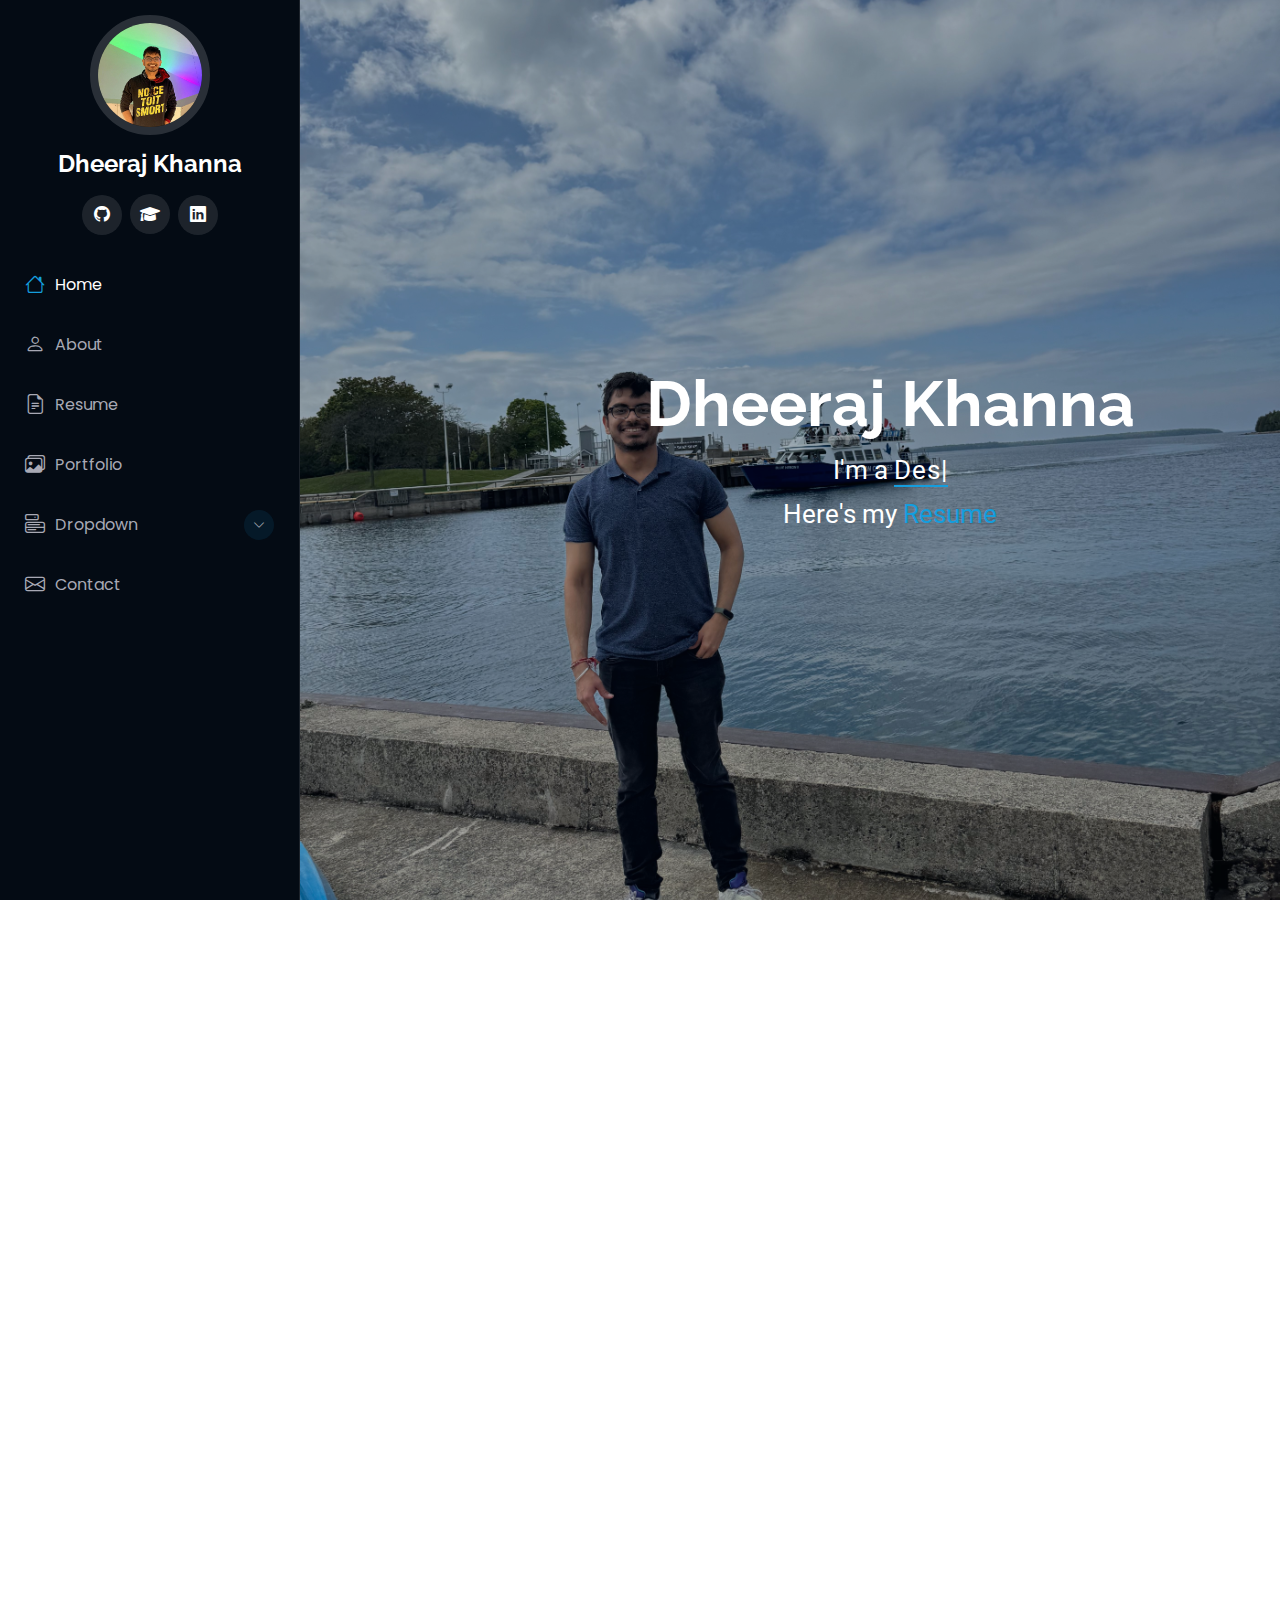
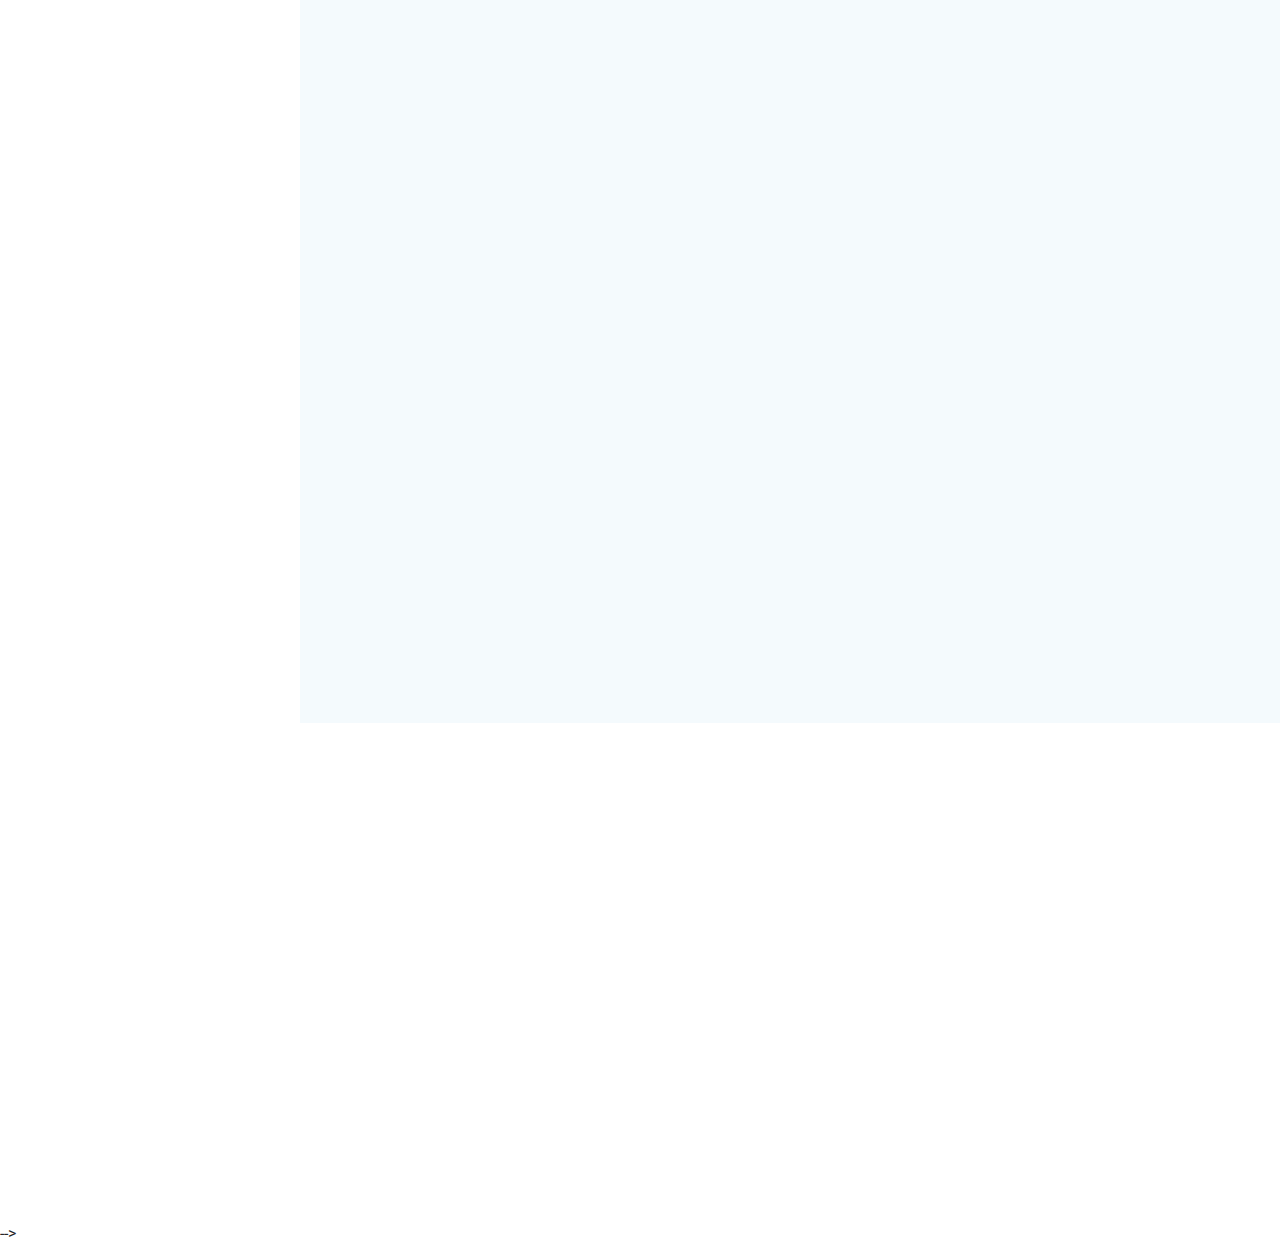
==== index.html @ 3e51bd65 "added resume on top, added a sentence in skills section" ====
<!DOCTYPE html>
<html lang="en">

<head>
  <meta charset="utf-8">
  <meta content="width=device-width, initial-scale=1.0" name="viewport">
  <title>Welcome to Dheeraj's Portfolio -</title>
  <meta content="" name="description">
  <meta content="" name="keywords">

  <!-- Favicons -->
  <link href="assets/img/profile_photo_website.jpeg" rel="icon">
  <link href="assets/img/profile_photo_website.jpeg" rel="apple-touch-icon">

  <!-- Fonts -->
  <link href="https://fonts.googleapis.com" rel="preconnect">
  <link href="https://fonts.gstatic.com" rel="preconnect" crossorigin>
  <link href="https://fonts.googleapis.com/css2?family=Roboto:ital,wght@0,100;0,300;0,400;0,500;0,700;0,900;1,100;1,300;1,400;1,500;1,700;1,900&family=Poppins:ital,wght@0,100;0,200;0,300;0,400;0,500;0,600;0,700;0,800;0,900;1,100;1,200;1,300;1,400;1,500;1,600;1,700;1,800;1,900&family=Raleway:ital,wght@0,100;0,200;0,300;0,400;0,500;0,600;0,700;0,800;0,900;1,100;1,200;1,300;1,400;1,500;1,600;1,700;1,800;1,900&display=swap" rel="stylesheet">

  <!-- Vendor CSS Files -->
  <link href="assets/vendor/bootstrap/css/bootstrap.min.css" rel="stylesheet">
  <link href="assets/vendor/bootstrap-icons/bootstrap-icons.css" rel="stylesheet">
  <link href="assets/vendor/aos/aos.css" rel="stylesheet">
  <link href="assets/vendor/glightbox/css/glightbox.min.css" rel="stylesheet">
  <link href="assets/vendor/swiper/swiper-bundle.min.css" rel="stylesheet">
  <link rel="stylesheet" href="https://cdnjs.cloudflare.com/ajax/libs/font-awesome/6.0.0-beta3/css/all.min.css">

  <!-- Main CSS File -->
  <link href="assets/css/main.css" rel="stylesheet">

  <!-- =======================================================
  * Template Name: iPortfolio
  * Template URL: https://bootstrapmade.com/iportfolio-bootstrap-portfolio-websites-template/
  * Updated: Jun 29 2024 with Bootstrap v5.3.3
  * Author: BootstrapMade.com
  * License: https://bootstrapmade.com/license/
  ======================================================== -->
</head>

<body class="index-page">

  <header id="header" class="header dark-background d-flex flex-column">
    <i class="header-toggle d-xl-none bi bi-list"></i>

    <div class="profile-img">
      <img src="assets/img/profile_photo_website.jpeg" alt="" class="img-fluid rounded-circle">
    </div>

    <a href="index.html" class="logo d-flex align-items-center justify-content-center">
      <!-- Uncomment the line below if you also wish to use an image logo -->
      <!-- <img src="assets/img/logo.png" alt=""> -->
      <h1 class="sitename">Dheeraj Khanna</h1>
    </a>

    <div class="social-links text-center">
      <!-- <a href="#" class="twitter"><i class="bi bi-twitter-x"></i></a> -->
      <!-- <a href="#" class="facebook"><i class="bi bi-facebook"></i></a> -->
      <a href="https://github.com/dkhanna511" class="github"><i class="bi bi-github"></i></a>
      <a href="https://scholar.google.ca/citations?hl=en&user=nOP9MUEAAAAJ" class="google-scholar"><i class="fas fa-graduation-cap"></i></a>
      <a href="https://www.linkedin.com/in/dheeraj-khanna-05/" class="linkedin"><i class="bi bi-linkedin"></i></a>
    </div>

    <nav id="navmenu" class="navmenu">
      <ul>
        <li><a href="#hero" class="active"><i class="bi bi-house navicon"></i>Home</a></li>
        <li><a href="#about"><i class="bi bi-person navicon"></i> About</a></li>
        <li><a href="#resume"><i class="bi bi-file-earmark-text navicon"></i> Resume</a></li>
        <li><a href="#portfolio"><i class="bi bi-images navicon"></i> Portfolio</a></li>
        <!-- <li><a href="#services"><i class="bi bi-hdd-stack navicon"></i> Services</a></li> -->
        <li class="dropdown"><a href="#"><i class="bi bi-menu-button navicon"></i> <span>Dropdown</span> <i class="bi bi-chevron-down toggle-dropdown"></i></a>
          <ul>
            <li><a href="#">Dropdown 1</a></li>
            <li class="dropdown"><a href="#"><span>Deep Dropdown</span> <i class="bi bi-chevron-down toggle-dropdown"></i></a>
              <ul>
                <li><a href="#">Deep Dropdown 1</a></li>
                <li><a href="#">Deep Dropdown 2</a></li>
                <li><a href="#">Deep Dropdown 3</a></li>
                <li><a href="#">Deep Dropdown 4</a></li>
                <li><a href="#">Deep Dropdown 5</a></li>
              </ul>
            </li>
            <li><a href="#">Dropdown 2</a></li>
            <li><a href="#">Dropdown 3</a></li>
            <li><a href="#">Dropdown 4</a></li>
          </ul>
        </li>
        <li><a href="#contact"><i class="bi bi-envelope navicon"></i> Contact</a></li>
      </ul>
    </nav>

  </header>

  <main class="main">

    <!-- Hero Section -->
    <section id="hero" class="hero section dark-background">

      <img src="assets/img/20240525_192628183_iOS.jpg" alt="" data-aos="fade-in" class="">

      <div class="container" data-aos="fade-up" data-aos-delay="100" margin>
        <h2>Dheeraj Khanna</h2>
        <p>I'm a <span class="typed" data-typed-items="Computer Vision Developer, Researcher, Deep Learning Engineer, Machine Learning Engineer">Designer</span><span class="typed-cursor typed-cursor--blink" aria-hidden="true"></span><span class="typed-cursor typed-cursor--blink" aria-hidden="true"></span></p>
        <p>Here's my <a href="https://drive.google.com/file/d/13228bTTUJ3d0rGvh4VzunKNU732Vb1--/view?usp=sharing" target="_blank">Resume</a></p>
      </div>

    </section><!-- /Hero Section -->

    <!-- About Section -->
    <section id="about" class="about section">

      <!-- Section Title -->
      <div class="container section-title" data-aos="fade-up">
        <h2>About</h2>
        <p class="fst-italic py-3">
          Hi! <br><br>
          
          Welcome to my webpage. I'm Dheeraj, a graduate student pursuing MASc SYDE under Prof. John Zelek. 
          I'm working in the Vision and Image Processing  Lab ( VIP LAb) on the detection and tracking of moving parts
          in the automation industry and detecting faults in them. Before coming to the University of Waterloo, I enjoyed my 
          time working at a startup called LENS Corporation where I mostly worked on the deployment of Deep Learning methods for fingerprint matching. <br><br>

          I have 2 years of work experience in the field of Deep Learning, Computer Vision, and a bit of Robotics, 
          especially in Autonomous Vehicles where my work was focused on sensor fusion and calibration. I like the idea of combining AI and Robotics and creating real-world applications. <br><br>
          
          I regularly update anything new that happens in my life and my website also consists of a few projects and experiences that I have had.<br><br>
          
          Thanks!  
        </p>
      </div><!-- End Section Title -->

      <div class="container" data-aos="fade-up" data-aos-delay="100">

        <div class="row gy-4 justify-content-center">
          <div class="col-lg-4">
            <img src="assets/img/profile_photo_website.jpeg" class="img-fluid" alt="">
          </div>
          <div class="col-lg-8 content">
            <h2>Computer Vision &amp; Machine Learning Developer.</h2>
            <p class="fst-italic py-3">
              I'm a MASc student at the University of Waterloo in Systems Design Engineering. I work in the domain of Computer Visin and Deep Learning and am fascinated about self-driving vehicles.
            </p>
            <!-- <div class="row">
              <div class="col-lg-6">
                <ul>
                  <li><i class="bi bi-chevron-right"></i> <strong>Birthday:</strong> <span>1 May 1995</span></li>
                  <li><i class="bi bi-chevron-right"></i> <strong>Website:</strong> <span>www.example.com</span></li>
                  <li><i class="bi bi-chevron-right"></i> <strong>Phone:</strong> <span>+123 456 7890</span></li>
                  <li><i class="bi bi-chevron-right"></i> <strong>City:</strong> <span>New York, USA</span></li>
                </ul>
              </div>
              <div class="col-lg-6">
                <ul>
                  <li><i class="bi bi-chevron-right"></i> <strong>Age:</strong> <span>30</span></li>
                  <li><i class="bi bi-chevron-right"></i> <strong>Degree:</strong> <span>Master</span></li>
                  <li><i class="bi bi-chevron-right"></i> <strong>Email:</strong> <span>email@example.com</span></li>
                  <li><i class="bi bi-chevron-right"></i> <strong>Freelance:</strong> <span>Available</span></li>
                </ul>
              </div>
            </div> -->
            <!-- <p class="py-3">
              I'm a MASc student at the University of Waterloo in Systems Design Engineering. I work in the domain of Computer Visin and Deep Learning and am fascinated about self-driving vehicles.
            </p> -->
          </div>
        </div>

      </div>

    </section><!-- /About Section -->

    <!-- Stats Section -->
    <!-- <section id="stats" class="stats section">

      <div class="container" data-aos="fade-up" data-aos-delay="100">

        <div class="row gy-4">

          <div class="col-lg-3 col-md-6">
            <div class="stats-item">
              <i class="bi bi-emoji-smile"></i>
              <span data-purecounter-start="0" data-purecounter-end="232" data-purecounter-duration="1" class="purecounter"></span>
              <p><strong>Happy Clients</strong> <span>consequuntur quae</span></p>
            </div>
          </div>

          <div class="col-lg-3 col-md-6">
            <div class="stats-item">
              <i class="bi bi-journal-richtext"></i>
              <span data-purecounter-start="0" data-purecounter-end="521" data-purecounter-duration="1" class="purecounter"></span>
              <p><strong>Projects</strong> <span>adipisci atque cum quia aut</span></p>
            </div>
          </div>

          <div class="col-lg-3 col-md-6">
            <div class="stats-item">
              <i class="bi bi-headset"></i>
              <span data-purecounter-start="0" data-purecounter-end="1453" data-purecounter-duration="1" class="purecounter"></span>
              <p><strong>Hours Of Support</strong> <span>aut commodi quaerat</span></p>
            </div>
          </div>

          <div class="col-lg-3 col-md-6">
            <div class="stats-item">
              <i class="bi bi-people"></i>
              <span data-purecounter-start="0" data-purecounter-end="32" data-purecounter-duration="1" class="purecounter"></span>
              <p><strong>Hard Workers</strong> <span>rerum asperiores dolor</span></p>
            </div>
          </div>

        </div>

      </div>

    </section>/Stats Section -->

    <!-- Skills Section -->
    <section id="skills" class="skills section light-background">

      <!-- Section Title -->
      <div class="container section-title" data-aos="fade-up">
        <h2>Skills</h2>
        <p>My top skills are listed here! To know about about the technical skills I have, please have a look at my Resume.</p>
      </div><!-- End Section Title -->

      <div class="container" data-aos="fade-up" data-aos-delay="100">

        <div class="row skills-content skills-animation">

          <div class="col-lg-6">

            <div class="progress">
              <span class="skill"><span>Pandas</span> <i class="val">85%</i></span>
              <div class="progress-bar-wrap">
                <div class="progress-bar" role="progressbar" aria-valuenow="85" aria-valuemin="0" aria-valuemax="100"></div>
              </div>
            </div><!-- End Skills Item -->

            <div class="progress">
              <span class="skill"><span>OpenCV</span> <i class="val">90%</i></span>
              <div class="progress-bar-wrap">
                <div class="progress-bar" role="progressbar" aria-valuenow="90" aria-valuemin="0" aria-valuemax="100"></div>
              </div>
            </div><!-- End Skills Item -->

            <div class="progress">
              <span class="skill"><span>Docker</span> <i class="val">80%</i></span>
              <div class="progress-bar-wrap">
                <div class="progress-bar" role="progressbar" aria-valuenow="80" aria-valuemin="0" aria-valuemax="100"></div>
              </div>
            </div><!-- End Skills Item -->

          </div>

          <div class="col-lg-6">

            <div class="progress">
              <span class="skill"><span>C++</span> <i class="val">80%</i></span>
              <div class="progress-bar-wrap">
                <div class="progress-bar" role="progressbar" aria-valuenow="80" aria-valuemin="0" aria-valuemax="100"></div>
              </div>
            </div><!-- End Skills Item -->

            <div class="progress">
              <span class="skill"><span>Pytorch</span> <i class="val">90%</i></span>
              <div class="progress-bar-wrap">
                <div class="progress-bar" role="progressbar" aria-valuenow="90" aria-valuemin="0" aria-valuemax="100"></div>
              </div>
            </div><!-- End Skills Item -->

            <div class="progress">
              <span class="skill"><span>Python</span> <i class="val">95%</i></span>
              <div class="progress-bar-wrap">
                <div class="progress-bar" role="progressbar" aria-valuenow="95" aria-valuemin="0" aria-valuemax="100"></div>
              </div>
            </div><!-- End Skills Item -->

          </div>

        </div>

      </div>

    </section><!-- /Skills Section -->


    <!-- What's New Section -->
<section id="whats-new" class="whats-new section">

  <!-- Section Title -->
  <div class="container section-title" data-aos="fade-up">
    <h2>What's New?</h2>
    <h4>Stay updated with the latest accomplishments, changes, and milestones. Here’s what’s been happening!</h4>
  </div><!-- End Section Title -->

  <div class="container">

    <div class="row">
      <div class="col-lg-12" data-aos="fade-up" data-aos-delay="200">
        <!-- Update Item -->
        <div class="whats-new-item d-flex justify-content-between align-items-center">
          <div>
            <span class="icon">🎉</span>
            <strong>April 2024:</strong> Our paper 
            <a href="https://assets.pubpub.org/r2fi7xpe/dxv-51715791237544.pdf" target="_blank">"POPCat: Propagation of particles for complex annotation tasks"</a> 
            was accepted at the Conference of Robots and Vision (CRV) 2024.
          </div>
        </div><!-- End Update Item -->

        <!-- Update Item -->
        <div class="whats-new-item d-flex justify-content-between align-items-center">
          <div>
            <span class="icon">🔄</span>
            <strong>January 2023:</strong> Changed my program at the University of Waterloo to Master of Applied Science in System Design Engineering (MASc SYDE) under Prof. John Zelek.
          </div>
        </div><!-- End Update Item -->

        <!-- Update Item -->
        <div class="whats-new-item d-flex justify-content-between align-items-center">
          <div>
            <span class="icon">🎓</span>
            <strong>September 2022:</strong> Started graduate studies at the University of Waterloo, Canada, in the Master of Engineering (MEng) ECE program.
          </div>
        </div><!-- End Update Item -->

        <!-- Update Item -->
        <div class="whats-new-item d-flex justify-content-between align-items-center">
          <div>
            <span class="icon">💼</span>
            <strong>February 2022:</strong> Joined <a href="https://lenscorp.ai/" target = "_blank">LENS AI</a> as a Computer Vision Research Engineer.
          </div>
        </div><!-- End Update Item -->

        <!-- Update Item -->
        <div class="whats-new-item d-flex justify-content-between align-items-center">
          <div>
            <span class="icon">📹</span>
            <strong>December 2020:</strong> 
            HAMS-based License Testing at Aurangabad, Bihar (the commentary is in Hindi, but HAMS is spelled out at <a href="https://www.youtube.com/watch?v=GFiHztV1vSU&t=83s" target="_blank">1:26</a> and <a href="https://www.youtube.com/watch?v=GFiHztV1vSU&t=125s">2:07</a> in the video) 
          </div>
        </div><!-- End Update Item -->

        <!-- Update Item -->
        <div class="whats-new-item d-flex justify-content-between align-items-center">
          <div>
            <span class="icon">📖</span>
            <strong>November 2020:</strong> Our work at IIITD, 
            <a href="https://academic.oup.com/database/article/doi/10.1093/database/baaa077/6006228?login=false" target="_blank">"Recipedb: A resource for exploring recipes"</a>, 
            got published in Database Journal.
          </div>
        </div><!-- End Update Item -->

        <!-- Update Item -->
        <div class="whats-new-item d-flex justify-content-between align-items-center">
          <div>
            <span class="icon">🔬</span>
            <strong>October 2020:</strong> Joined IIIT Delhi as Research Assistant under Dr. Saket Anand and Dr. Sanjit Kaul.
          </div>
        </div><!-- End Update Item -->

        <!-- Update Item -->
        <div class="whats-new-item d-flex justify-content-between align-items-center">
          <div>
            <span class="icon">🥉</span>
            <strong>July 2020:</strong> 2nd runner-up in Microsoft Hackathon 2020. 
            <a href="https://drive.google.com/file/d/1spsEK3nCA0Unc6swHKIm1YcIXSSgrvxj/view" target="_blank">Watch demo</a>.
          </div>
        </div><!-- End Update Item -->

        <!-- Update Item -->
        <div class="whats-new-item d-flex justify-content-between align-items-center">
          <div>
            <span class="icon">🔍</span>
            <strong>February 2020:</strong> Joined Microsoft Research India as Research Intern under Dr. Akshay Nambi in the HAMS(ALT) project.
          </div>
        </div><!-- End Update Item -->

        <!-- Update Item -->
        <div class="whats-new-item d-flex justify-content-between align-items-center">
          <div>
            <span class="icon">📽️</span>
            <strong>December 2019:</strong>
            Presented our summer internship 2019 project at GastroSym (IIIT Delhi). [<a href="https://www.youtube.com/watch?v=IJwZUeGC_do" target="_blank">Watch Video</a>]
          </div>
        </div><!-- End Update Item -->

        <!-- Update Item -->
        <div class="whats-new-item d-flex justify-content-between align-items-center">
          <div>
            <span class="icon">👨‍🔬</span>
            <strong>June 2019:</strong> Joined IIIT Delhi as Research Intern under Dr. Ganesh Bagler.
          </div>
        </div><!-- End Update Item -->

        <!-- Update Item -->
        <div class="whats-new-item d-flex justify-content-between align-items-center">
          <div>
            <span class="icon">🏅</span>
            <strong>March 2019:</strong> Achieved 11th rank in NTIRE Challenge 2019 in Video Super-Resolution.
          </div>
        </div><!-- End Update Item -->

      </div>
    </div>

  </div>

</section><!-- /What's New Section -->

    


    <!-- Resume Section -->
    <section id="resume" class="resume section">

      <!-- Section Title -->
      <div class="container section-title" data-aos="fade-up">
        <h2>Resume</h2>
        <p>Here's the link to my <a href="https://drive.google.com/file/d/13228bTTUJ3d0rGvh4VzunKNU732Vb1--/view?usp=sharing" target="_blank">Resume</a>.</p>
      </div><!-- End Section Title -->

      <div class="container">

        <div class="row">
          <div class="col-lg-12" data-aos="fade-up" data-aos-delay="200">
            <h3 class="resume-title">Professional Experience</h3>
        
            <!-- VIP Lab experience -->
            <div class="resume-item d-flex justify-content-between align-items-center">
              <div style="width: 65%;">
                <h4>Graduate Student Researcher | VIP Lab | University of Waterloo</h4>
                <h5>September 2022 - Present</h5>
                <p><em>Waterloo, Ontario</em></p>
                <ul>
                  <li>Benchmarked multiple object tracking datasets with different state-of-the-art techniques including Transformers, Diffusion models, Graph
                    Neural Networks, Mamba, and motion models such as Kalman Filters.</li>
                  <li>Created a novel automatic bounding box annotation pipeline to annotate any video with multiple objects of the same class or multiple
                    classes with 10 FPS speed using Point Tracking (PIPs, TAPIR), Segment Anything (SAM), and Yolo-V8. </li>
                  <li>Developed proprietary algorithms to calculate the velocities of assembly parts in a bowl feeder mechanism, enhancing production yield
                    and reducing manual intervention time which resulted in the client filing a patent for the methodology.</li>
                </ul>
              </div>
              <div>
                <div style="display: flex; gap: 10px; margin-right: 50px;"></div>
                <img src="assets/img/University_of_Waterloo_seal.svg.png" alt="University of Waterloo Logo" class="img-fluid" style="max-width: 200px;">
                <img src="assets/img/viplogo-1.png" alt="VIP Lab Logo" class="img-fluid" style="max-width: 200px;">
                
              </div>
            </div><!-- End Resume Item -->
        
            <!-- LENS Corporation experience -->
            <div class="resume-item d-flex justify-content-between align-items-center">
              <div style="width: 65%;">
                <h4>Computer Vision Research Engineer</h4>
                <h5>February 2022 - May 2022</h5>
                <p><em>LENS Corporation, India</em></p>
                <ul>
                  <li>Corrected and evaluated programs for fingerprint matching algorithms in C++ using ROC Curve, similarity scores metrics.</li>
                  <li>Programmed a C++ pipeline with OpenCV and Torchscript for deploying a deep learning model for fingerprint feature extraction on GPU
                    and CPU systems.</li>
                </ul>
              </div>
              <div>
                <img src="assets/img/LENS.jpeg" alt="LENS Corporation Logo" class="img-fluid" style="max-width: 200px;">
              </div>
            </div><!-- End Resume Item -->
        
            <!-- IIIT Delhi experience -->
            <div class="resume-item d-flex justify-content-between align-items-center">
              <div style="width: 65%;">
                <h4>Perception Research Engineer</h4>
                <h5>February 2022 - May 2022</h5>
                <p><em>Autonomous Vehicle Project | IIIT Delhi, India</em></p>
                <ul>
                  <li>Designed and deployed a robust system for calibrating 2 front-facing cameras and a LiDAR on a self-driving vehicle, enhancing sensor
                    fusion accuracy leading to improved detections.</li>
                  <li>Benchmarked and optimized lane detection and tracking algorithms using Torchscript and C++, and integrated them with ROS for their
                    deployment on the autonomous vehicle, achieving real-time processing speed of 12+ FPS.</li>
                </ul>
              </div>
              <div>
                <img src="assets/img/IIIT-Delhi.jpg" alt="IIIT Delhi Logo" class="img-fluid" style="max-width: 200px;">
              </div>
            </div><!-- End Resume Item -->


            <!-- Microsoft Research Experience -->
            <div class="resume-item d-flex justify-content-between align-items-center">
              <div style="width: 65%;">
                <h4>Research Intern</h4>
                <h5>February 2022 - May 2022</h5>
                <p><em>Microsoft Research India</em></p>
                <ul>
                  <li>Led the deployment of the Automated Driver License Testing (ALT) project at the Institute of Driving Training and Research (IDTR) in Bihar.</li>
                  <li>Implemented algorithms to refactor and scale the project for various Regional Transport Offices (RTO) across India. The scaling led to the
                    deployment of the project in 10+ cities in India with 99% accuracy in driving license results.</li>
                </ul>
              </div>
              <div>
                <img src="assets/img/microsoft_research_logo.jpg" alt="IIIT Delhi Logo" class="img-fluid" style="max-width: 300px;">
              </div>
            </div><!-- End Resume Item -->
          </div>
        </div>

      </div>

    </section><!-- /Resume Section -->

    <!-- Portfolio Section -->
    <section id="portfolio" class="portfolio section light-background">

      <!-- Section Title -->
      <div class="container section-title" data-aos="fade-up">
        <h2>Projects</h2>
        <!-- <p>Magnam dolores commodi suscipit. Necessitatibus eius consequatur ex aliquid fuga eum quidem. Sit sint consectetur velit. Quisquam quos quisquam cupiditate. Et nemo qui impedit suscipit alias ea. Quia fugiat sit in iste officiis commodi quidem hic quas.</p> -->
      </div><!-- End Section Title -->

      <div class="container">

        <div class="isotope-layout" data-default-filter="*" data-layout="masonry" data-sort="original-order">

          <ul class="portfolio-filters isotope-filters" data-aos="fade-up" data-aos-delay="100">
            <li data-filter="*" class="filter-active">All</li>
            <li data-filter=".filter-app">Personal Projects</li>
            <li data-filter=".filter-research">Research</li>
            <!-- <li data-filter=".filter-branding">Branding</li> -->
            <!-- <li data-filter=".filter-books">Books</li> -->
          </ul><!-- End Portfolio Filters -->

          <div class="row gy-4 isotope-container" data-aos="fade-up" data-aos-delay="200">

            <div class="col-lg-4 col-md-6 portfolio-item isotope-item filter-research">
              <div class="portfolio-content h-100">
                <img src="assets/img/portfolio/Microsoft.png" class="img-fluid" alt="">
                <div class="portfolio-info">
                  <h4>MSR Project</h4>
                  <p>Automated Driver License Testing (ALT) in Bihar</p>
                  <a href="assets/img/portfolio/Microsoft.png" title="MSR Project" data-gallery="portfolio-gallery-app" class="glightbox preview-link"><i class="bi bi-zoom-in"></i></a>
                  <a href="portfolio-details.html" title="More Details" class="details-link"><i class="bi bi-link-45deg"></i></a>
                </div>
              </div>
            </div><!-- End Portfolio Item -->

            

            <div class="col-lg-4 col-md-6 portfolio-item isotope-item filter-app">
              <div class="portfolio-content h-100">
                <img src="assets/img/portfolio/E-Yantra.png" class="img-fluid" alt="">
                <div class="portfolio-info">
                  <h4>Harvestor Bot Project </h4>
                  <p>Harvertor Bot: E-Yantra</p>
                  <a href="assets/img/portfolio/E-Yantra.png" title="Harvestor Bot Project" data-gallery="portfolio-gallery-app" class="glightbox preview-link"><i class="bi bi-zoom-in"></i></a>
                  <a href="eyantra-details.html" title="More Details" class="details-link"><i class="bi bi-link-45deg"></i></a>
                </div>
              </div>
            </div><!-- End Portfolio Item -->


            
            <div class="col-lg-4 col-md-6 portfolio-item isotope-item filter-research">
              <div class="portfolio-content h-100">
                <img src="assets/img/portfolio/RecipeDB.png" class="img-fluid" alt="">
                <div class="portfolio-info">
                  <h4>RecipeDB Project</h4>
                  <p>RecipeDB - IIIT Delhi</p>
                  <a href="assets/img/portfolio/RecipeDB.png" title="RecipeDB Project" data-gallery="portfolio-gallery-app" class="glightbox preview-link"><i class="bi bi-zoom-in"></i></a>
                  <a href="recipedb-details.html" title="More Details" class="details-link"><i class="bi bi-link-45deg"></i></a>
                </div>
              </div>
            </div><!-- End Portfolio Item -->

            <div class="col-lg-4 col-md-6 portfolio-item isotope-item filter-research">
              <div class="portfolio-content h-100">
                <img src="assets/img/portfolio/POPCat-work.jpg" class="img-fluid" alt="">
                <div class="portfolio-info">
                  <h4>POPCat Uwaterloo Project</h4>
                  <p>POPCat: Propagation of Particles for Complex annotation tasks</p>
                  <a href="assets/img/portfolio/POPCat-work.jpg" title="POPCat Uwaterloo Project" data-gallery="portfolio-gallery-app" class="glightbox preview-link"><i class="bi bi-zoom-in"></i></a>
                  <a href="popcat-details.html" title="More Details" class="details-link"><i class="bi bi-link-45deg"></i></a>
                </div>
              </div>
            </div><!-- End Portfolio Item -->

            <div class="col-lg-4 col-md-6 portfolio-item isotope-item filter-app">
              <div class="portfolio-content h-100">
                <img src="assets/img/portfolio/Escalade-IIT-Guwahati.png" class="img-fluid" alt="">
                <div class="portfolio-info">
                  <h4>Escalade IIT Guwahati Project</h4>
                  <p>Escalade</p>
                  <a href="assets/img/portfolio/Escalade-IIT-Guwahati.png" title="Harvestor Bot" data-gallery="portfolio-gallery-app" class="glightbox preview-link"><i class="bi bi-zoom-in"></i></a>
                  <a href="escalade-details.html" title="More Details" class="details-link"><i class="bi bi-link-45deg"></i></a>
                </div>
              </div>
            </div><!-- End Portfolio Item -->

            
            <div class="col-lg-4 col-md-6 portfolio-item isotope-item filter-app">
              <div class="portfolio-content h-100">
                <img src="assets/img/portfolio/Dehazing-Miniproject.png" class="img-fluid" alt="">
                <div class="portfolio-info">
                  <h4>Video Dehazing Project</h4>
                  <p>Super-resolution of underwater images</p>
                  <a href="assets/img/portfolio/Dehazing-Miniproject.png" title="Superresolution of underwater images" data-gallery="portfolio-gallery-app" class="glightbox preview-link"><i class="bi bi-zoom-in"></i></a>
                  <a href="video_dehazing-details.html" title="More Details" class="details-link"><i class="bi bi-link-45deg"></i></a>
                </div>
              </div>
            </div><!-- End Portfolio Item -->


          </div><!-- End Portfolio Container -->

        </div>

      </div>

    </section><!-- /Portfolio Section -->

    <!-- Services Section -->
    <!-- <section id="services" class="services section">

      
      <div class="container section-title" data-aos="fade-up">
        <h2>Services</h2>
        <p>Magnam dolores commodi suscipit. Necessitatibus eius consequatur ex aliquid fuga eum quidem. Sit sint consectetur velit. Quisquam quos quisquam cupiditate. Et nemo qui impedit suscipit alias ea. Quia fugiat sit in iste officiis commodi quidem hic quas.</p>
      </div>

      <div class="container">

        <div class="row gy-4">

          <div class="col-lg-4 col-md-6 service-item d-flex" data-aos="fade-up" data-aos-delay="100">
            <div class="icon flex-shrink-0"><i class="bi bi-briefcase"></i></div>
            <div>
              <h4 class="title"><a href="service-details.html" class="stretched-link">Lorem Ipsum</a></h4>
              <p class="description">Voluptatum deleniti atque corrupti quos dolores et quas molestias excepturi sint occaecati cupiditate non provident</p>
            </div>
          </div>
          

          <div class="col-lg-4 col-md-6 service-item d-flex" data-aos="fade-up" data-aos-delay="200">
            <div class="icon flex-shrink-0"><i class="bi bi-card-checklist"></i></div>
            <div>
              <h4 class="title"><a href="service-details.html" class="stretched-link">Dolor Sitema</a></h4>
              <p class="description">Minim veniam, quis nostrud exercitation ullamco laboris nisi ut aliquip ex ea commodo consequat tarad limino ata</p>
            </div>
          </div>

          <div class="col-lg-4 col-md-6 service-item d-flex" data-aos="fade-up" data-aos-delay="300">
            <div class="icon flex-shrink-0"><i class="bi bi-bar-chart"></i></div>
            <div>
              <h4 class="title"><a href="service-details.html" class="stretched-link">Sed ut perspiciatis</a></h4>
              <p class="description">Duis aute irure dolor in reprehenderit in voluptate velit esse cillum dolore eu fugiat nulla pariatur</p>
            </div>
          </div>

          <div class="col-lg-4 col-md-6 service-item d-flex" data-aos="fade-up" data-aos-delay="400">
            <div class="icon flex-shrink-0"><i class="bi bi-binoculars"></i></div>
            <div>
              <h4 class="title"><a href="service-details.html" class="stretched-link">Magni Dolores</a></h4>
              <p class="description">Excepteur sint occaecat cupidatat non proident, sunt in culpa qui officia deserunt mollit anim id est laborum</p>
            </div>
          </div>

          <div class="col-lg-4 col-md-6 service-item d-flex" data-aos="fade-up" data-aos-delay="500">
            <div class="icon flex-shrink-0"><i class="bi bi-brightness-high"></i></div>
            <div>
              <h4 class="title"><a href="service-details.html" class="stretched-link">Nemo Enim</a></h4>
              <p class="description">At vero eos et accusamus et iusto odio dignissimos ducimus qui blanditiis praesentium voluptatum deleniti atque</p>
            </div>
          </div>

          <div class="col-lg-4 col-md-6 service-item d-flex" data-aos="fade-up" data-aos-delay="600">
            <div class="icon flex-shrink-0"><i class="bi bi-calendar4-week"></i></div>
            <div>
              <h4 class="title"><a href="service-details.html" class="stretched-link">Eiusmod Tempor</a></h4>
              <p class="description">Et harum quidem rerum facilis est et expedita distinctio. Nam libero tempore, cum soluta nobis est eligendi</p>
            </div>
          </div>

        </div>

      </div>

    </section> -->

    <!-- Testimonials Section -->
    <!-- <section id="testimonials" class="testimonials section light-background">


      <div class="container section-title" data-aos="fade-up">
        <h2>Testimonials</h2>
        <p>Necessitatibus eius consequatur ex aliquid fuga eum quidem sint consectetur velit</p>
      </div>

      <div class="container" data-aos="fade-up" data-aos-delay="100">

        <div class="swiper init-swiper">
          <script type="application/json" class="swiper-config">
            {
              "loop": true,
              "speed": 600,
              "autoplay": {
                "delay": 5000
              },
              "slidesPerView": "auto",
              "pagination": {
                "el": ".swiper-pagination",
                "type": "bullets",
                "clickable": true
              },
              "breakpoints": {
                "320": {
                  "slidesPerView": 1,
                  "spaceBetween": 40
                },
                "1200": {
                  "slidesPerView": 3,
                  "spaceBetween": 1
                }
              }
            }
          </script>
          <div class="swiper-wrapper">

            <div class="swiper-slide">
              <div class="testimonial-item">
                <p>
                  <i class="bi bi-quote quote-icon-left"></i>
                  <span>Proin iaculis purus consequat sem cure digni ssim donec porttitora entum suscipit rhoncus. Accusantium quam, ultricies eget id, aliquam eget nibh et. Maecen aliquam, risus at semper.</span>
                  <i class="bi bi-quote quote-icon-right"></i>
                </p>
                <img src="assets/img/testimonials/testimonials-1.jpg" class="testimonial-img" alt="">
                <h3>Saul Goodman</h3>
                <h4>Ceo &amp; Founder</h4>
              </div>
            </div>

            <div class="swiper-slide">
              <div class="testimonial-item">
                <p>
                  <i class="bi bi-quote quote-icon-left"></i>
                  <span>Export tempor illum tamen malis malis eram quae irure esse labore quem cillum quid malis quorum velit fore eram velit sunt aliqua noster fugiat irure amet legam anim culpa.</span>
                  <i class="bi bi-quote quote-icon-right"></i>
                </p>
                <img src="assets/img/testimonials/testimonials-2.jpg" class="testimonial-img" alt="">
                <h3>Sara Wilsson</h3>
                <h4>Designer</h4>
              </div>
            </div>

            <div class="swiper-slide">
              <div class="testimonial-item">
                <p>
                  <i class="bi bi-quote quote-icon-left"></i>
                  <span>Enim nisi quem export duis labore cillum quae magna enim sint quorum nulla quem veniam duis minim tempor labore quem eram duis noster aute amet eram fore quis sint minim.</span>
                  <i class="bi bi-quote quote-icon-right"></i>
                </p>
                <img src="assets/img/testimonials/testimonials-3.jpg" class="testimonial-img" alt="">
                <h3>Jena Karlis</h3>
                <h4>Store Owner</h4>
              </div>
            </div>

            <div class="swiper-slide">
              <div class="testimonial-item">
                <p>
                  <i class="bi bi-quote quote-icon-left"></i>
                  <span>Fugiat enim eram quae cillum dolore dolor amet nulla culpa multos export minim fugiat dolor enim duis veniam ipsum anim magna sunt elit fore quem dolore labore illum veniam.</span>
                  <i class="bi bi-quote quote-icon-right"></i>
                </p>
                <img src="assets/img/testimonials/testimonials-4.jpg" class="testimonial-img" alt="">
                <h3>Matt Brandon</h3>
                <h4>Freelancer</h4>
              </div>
            </div>

            <div class="swiper-slide">
              <div class="testimonial-item">
                <p>
                  <i class="bi bi-quote quote-icon-left"></i>
                  <span>Quis quorum aliqua sint quem legam fore sunt eram irure aliqua veniam tempor noster veniam sunt culpa nulla illum cillum fugiat legam esse veniam culpa fore nisi cillum quid.</span>
                  <i class="bi bi-quote quote-icon-right"></i>
                </p>
                <img src="assets/img/testimonials/testimonials-5.jpg" class="testimonial-img" alt="">
                <h3>John Larson</h3>
                <h4>Entrepreneur</h4>
              </div>
            </div>

          </div>
          <div class="swiper-pagination"></div>
        </div>

      </div>

    </section> -->

    <!-- Contact Section -->
    <section id="contact" class="contact section">

      <!-- Section Title -->
      <div class="container section-title" data-aos="fade-up">
        <h2>Contact</h2>
        <p>Here is my contact information if you wish to connect :) <br><br>
        You can always find me on <a href="https://www.linkedin.com/in/dheeraj-khanna-05/" target="_blank" class="linkedin" >Linkedin<i class="bi bi-linkedin"></i></a> as well!</p>
      </div><!-- End Section Title -->

      <div class="container" data-aos="fade-up" data-aos-delay="100">

        <div class="row gy-4">

          <div class="col-lg-5">

            <div class="info-wrap">
              <!-- <div class="info-item d-flex" data-aos="fade-up" data-aos-delay="200">
                <i class="bi bi-geo-alt flex-shrink-0"></i> -->
                <!-- <div>
                  <h3>Address</h3>
                  <p>A108 Ad</p>
                </div> -->
              <!-- </div>End Info Item -->

              <!-- <div class="info-item d-flex" data-aos="fade-up" data-aos-delay="300">
                <i class="bi bi-telephone flex-shrink-0"></i>
                <div>
                  <h3>Call me!</h3>
                  <p>+1 548(333)-3485</p>
                </div>
              </div>End Info Item -->

              <div class="info-item d-flex" data-aos="fade-up" data-aos-delay="400">
                <i class="bi bi-envelope flex-shrink-0"></i>
                <div>
                  <h3>Email me</h3>
                  <p>khannaaiig@gmail.com<br>d25khann@uwaterloo.ca</p>
                </div>
              </div><!-- End Info Item -->

              <!-- <iframe src="https://www.google.com/maps/embed?pb=!1m14!1m8!1m3!1d48389.78314118045!2d-74.006138!3d40.710059!3m2!1i1024!2i768!4f13.1!3m3!1m2!1s0x89c25a22a3bda30d%3A0xb89d1fe6bc499443!2sDowntown%20Conference%20Center!5e0!3m2!1sen!2sus!4v1676961268712!5m2!1sen!2sus" frameborder="0" style="border:0; width: 100%; height: 270px;" allowfullscreen="" loading="lazy" referrerpolicy="no-referrer-when-downgrade"></iframe> -->
            </div>
          </div>

          <!-- <div class="col-lg-7">
            <form action="forms/contact.php" method="post" class="php-email-form" data-aos="fade-up" data-aos-delay="200">
              <div class="row gy-4">

                <div class="col-md-6">
                  <label for="name-field" class="pb-2">Your Name</label>
                  <input type="text" name="name" id="name-field" class="form-control" required="">
                </div>

                <div class="col-md-6">
                  <label for="email-field" class="pb-2">Your Email</label>
                  <input type="email" class="form-control" name="email" id="email-field" required="">
                </div>

                <div class="col-md-12">
                  <label for="subject-field" class="pb-2">Subject</label>
                  <input type="text" class="form-control" name="subject" id="subject-field" required="">
                </div>

                <div class="col-md-12">
                  <label for="message-field" class="pb-2">Message</label>
                  <textarea class="form-control" name="message" rows="10" id="message-field" required=""></textarea>
                </div>

                <div class="col-md-12 text-center">
                  <div class="loading">Loading</div>
                  <div class="error-message"></div>
                  <div class="sent-message">Your message has been sent. Thank you!</div>

                  <button type="submit">Send Message</button>
                </div>

              </div>
            </form> -->
          <!-- </div> -->

        </div>

      </div>

    </section><!-- /Contact Section -->

  </main>

  <!-- <footer id="footer" class="footer position-relative light-background"> -->

    <!-- <div class="container"> -->
      <!-- <div class="copyright text-center "> -->
        <!-- <p>© <span>Copyright</span> <strong class="px-1 sitename">iPortfolio</strong> <span>All Rights Reserved</span></p> -->
      <!-- </div> -->
      <!-- <div class="credits"> -->
        <!-- All the links in the footer should remain intact. --> -->
        <!-- You can delete the links only if you've purchased the pro version. -->
        <!-- Licensing information: https://bootstrapmade.com/license/ -->
        <!-- <!-- Purchase the pro version with working PHP/AJAX contact form: [buy-url] -->
        <!-- Designed by <a href="https://bootstrapmade.com/">BootstrapMade</a> -->
      <!-- </div> -->
    <!-- </div> -->

  <!-- </footer> -->

  <!-- Scroll Top -->
  <a href="#" id="scroll-top" class="scroll-top d-flex align-items-center justify-content-center"><i class="bi bi-arrow-up-short"></i></a>

  <!-- Preloader -->
  <div id="preloader"></div>

  <!-- Vendor JS Files -->
  <script src="assets/vendor/bootstrap/js/bootstrap.bundle.min.js"></script>
  <script src="assets/vendor/php-email-form/validate.js"></script>
  <script src="assets/vendor/aos/aos.js"></script>
  <script src="assets/vendor/typed.js/typed.umd.js"></script>
  <script src="assets/vendor/purecounter/purecounter_vanilla.js"></script>
  <script src="assets/vendor/waypoints/noframework.waypoints.js"></script>
  <script src="assets/vendor/glightbox/js/glightbox.min.js"></script>
  <script src="assets/vendor/imagesloaded/imagesloaded.pkgd.min.js"></script>
  <script src="assets/vendor/isotope-layout/isotope.pkgd.min.js"></script>
  <script src="assets/vendor/swiper/swiper-bundle.min.js"></script>

  <!-- Main JS File -->
  <script src="assets/js/main.js"></script>

</body>

</html>
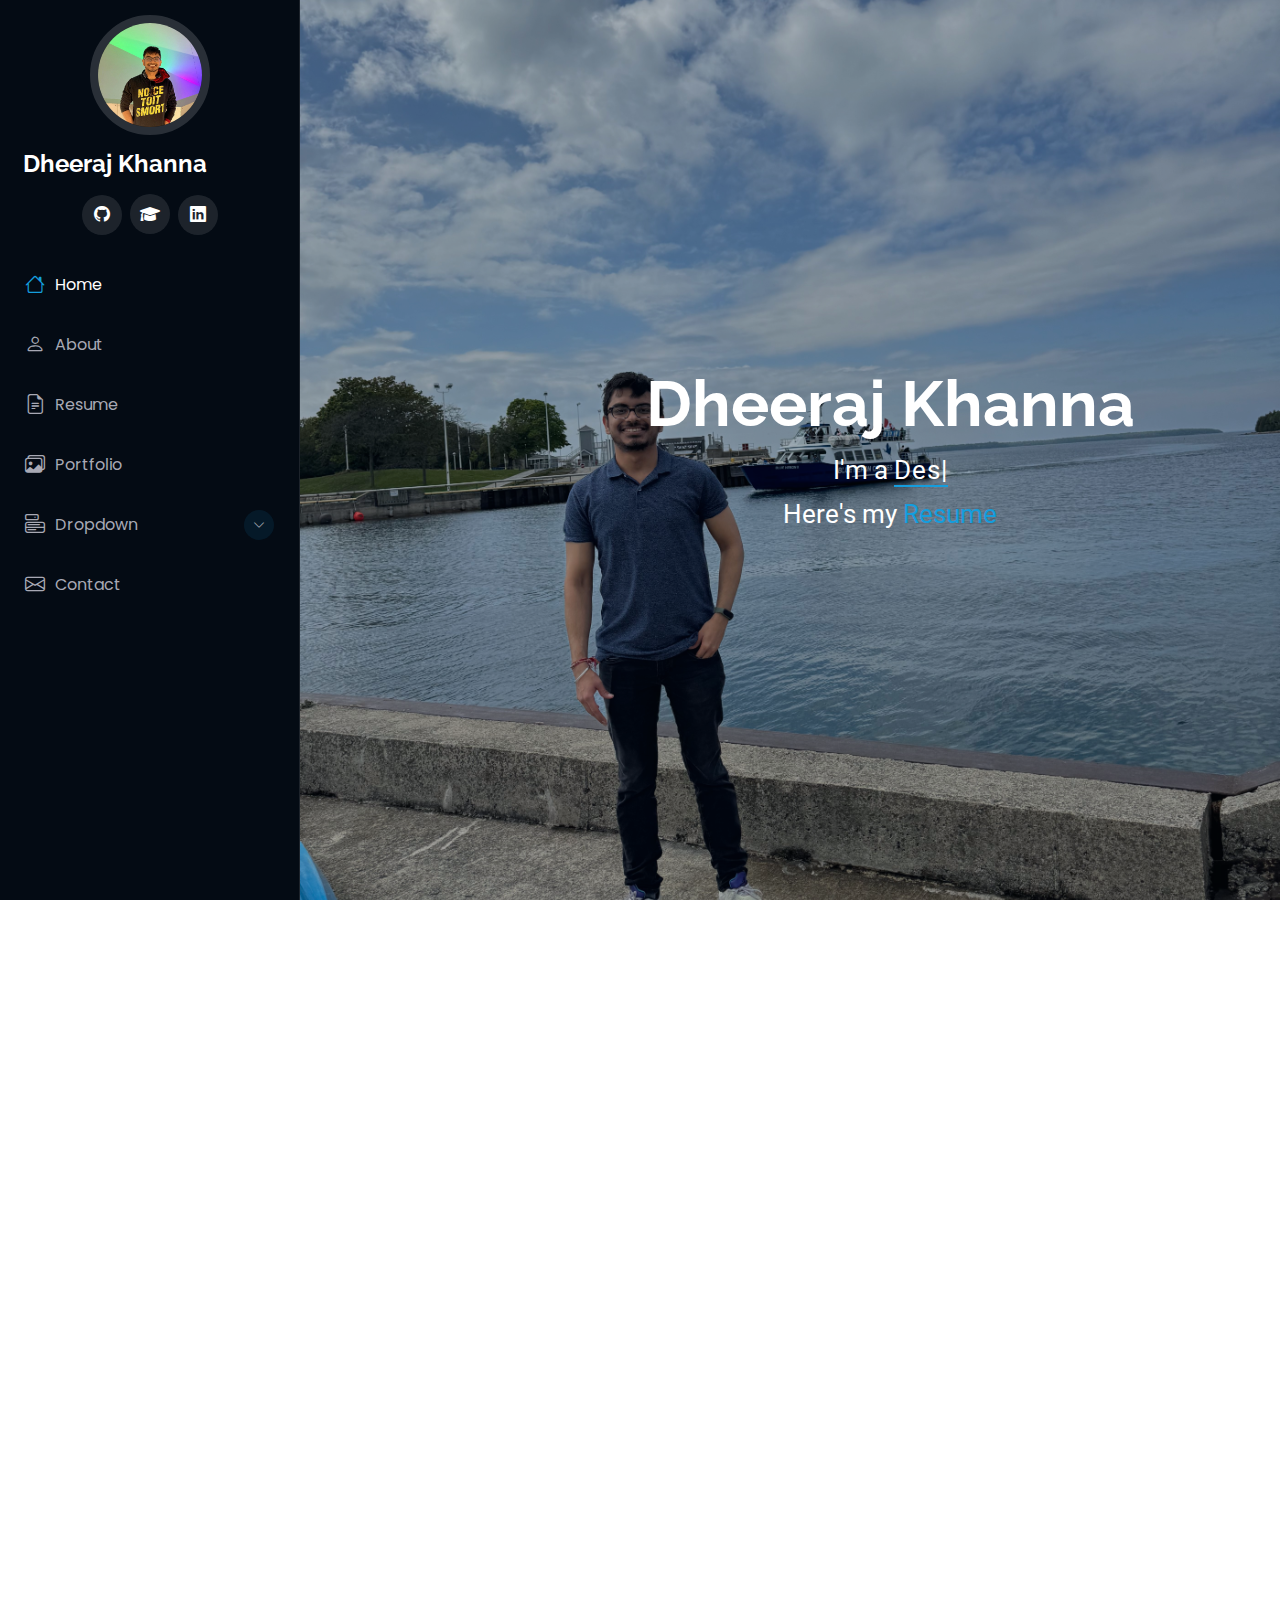
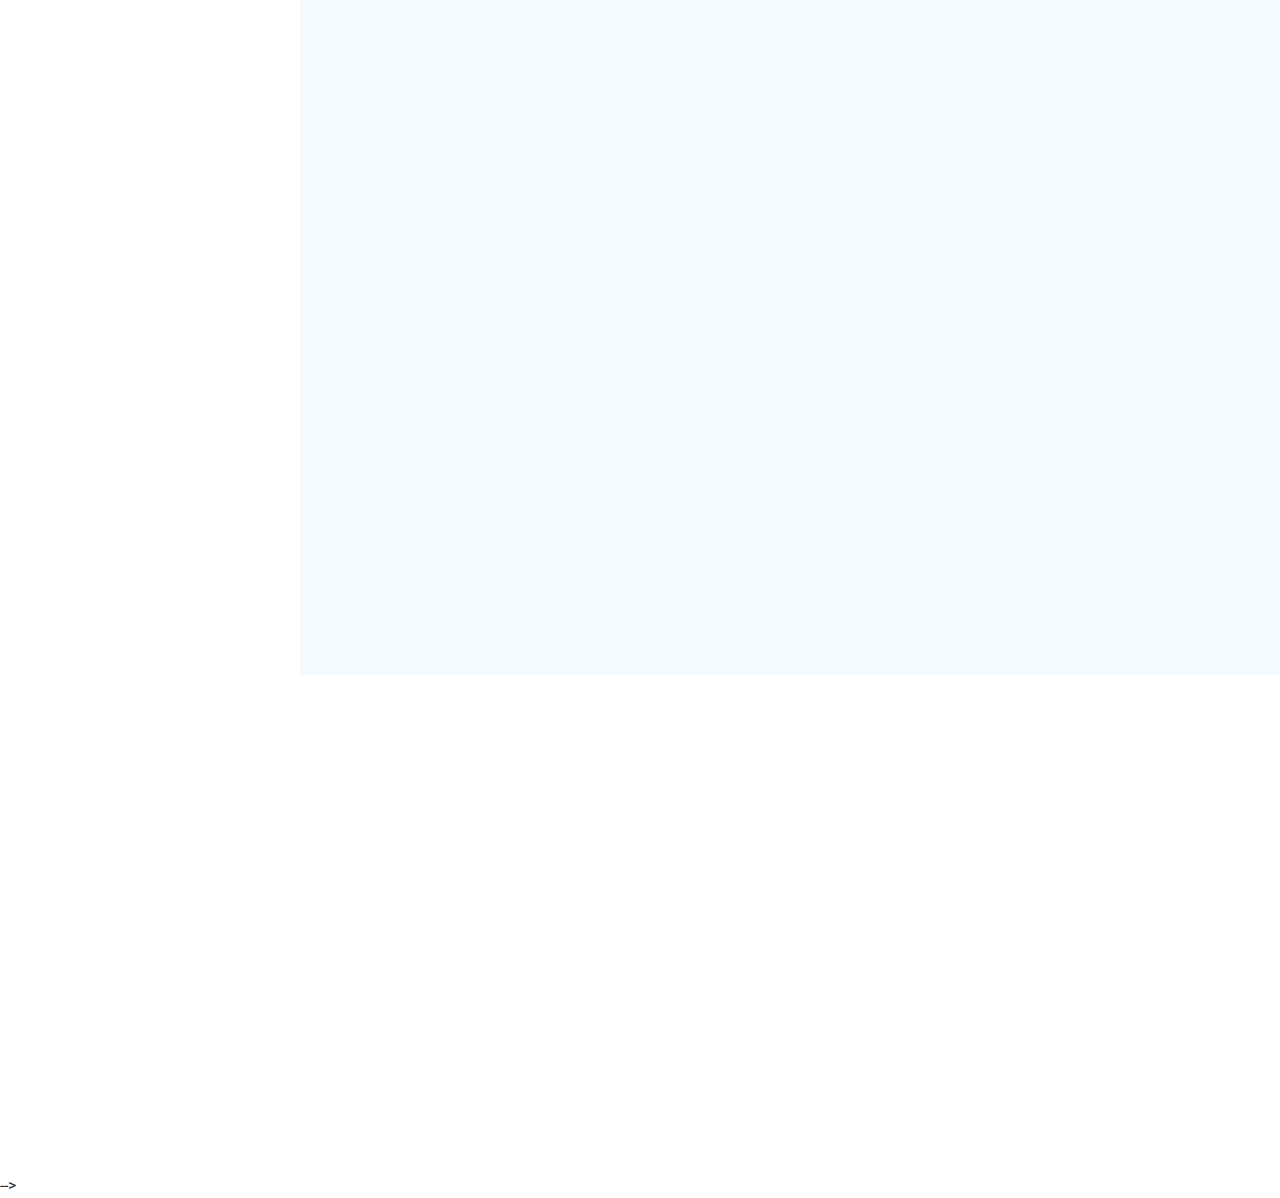
==== commit 6de2ad84: "Fixes the phone aligning issue with logos" ====
--- a/index.html
+++ b/index.html
@@ -421,86 +421,82 @@
 
         <div class="row">
           <div class="col-lg-12" data-aos="fade-up" data-aos-delay="200">
-            <h3 class="resume-title">Professional Experience</h3>
-        
-            <!-- VIP Lab experience -->
-            <div class="resume-item d-flex justify-content-between align-items-center">
-              <div style="width: 65%;">
-                <h4>Graduate Student Researcher | VIP Lab | University of Waterloo</h4>
-                <h5>September 2022 - Present</h5>
-                <p><em>Waterloo, Ontario</em></p>
-                <ul>
-                  <li>Benchmarked multiple object tracking datasets with different state-of-the-art techniques including Transformers, Diffusion models, Graph
-                    Neural Networks, Mamba, and motion models such as Kalman Filters.</li>
-                  <li>Created a novel automatic bounding box annotation pipeline to annotate any video with multiple objects of the same class or multiple
-                    classes with 10 FPS speed using Point Tracking (PIPs, TAPIR), Segment Anything (SAM), and Yolo-V8. </li>
-                  <li>Developed proprietary algorithms to calculate the velocities of assembly parts in a bowl feeder mechanism, enhancing production yield
-                    and reducing manual intervention time which resulted in the client filing a patent for the methodology.</li>
-                </ul>
-              </div>
-              <div>
-                <div style="display: flex; gap: 10px; margin-right: 50px;"></div>
-                <img src="assets/img/University_of_Waterloo_seal.svg.png" alt="University of Waterloo Logo" class="img-fluid" style="max-width: 200px;">
-                <img src="assets/img/viplogo-1.png" alt="VIP Lab Logo" class="img-fluid" style="max-width: 200px;">
-                
-              </div>
-            </div><!-- End Resume Item -->
-        
-            <!-- LENS Corporation experience -->
-            <div class="resume-item d-flex justify-content-between align-items-center">
-              <div style="width: 65%;">
-                <h4>Computer Vision Research Engineer</h4>
-                <h5>February 2022 - May 2022</h5>
-                <p><em>LENS Corporation, India</em></p>
-                <ul>
-                  <li>Corrected and evaluated programs for fingerprint matching algorithms in C++ using ROC Curve, similarity scores metrics.</li>
-                  <li>Programmed a C++ pipeline with OpenCV and Torchscript for deploying a deep learning model for fingerprint feature extraction on GPU
-                    and CPU systems.</li>
-                </ul>
-              </div>
-              <div>
-                <img src="assets/img/LENS.jpeg" alt="LENS Corporation Logo" class="img-fluid" style="max-width: 200px;">
-              </div>
-            </div><!-- End Resume Item -->
-        
-            <!-- IIIT Delhi experience -->
-            <div class="resume-item d-flex justify-content-between align-items-center">
-              <div style="width: 65%;">
-                <h4>Perception Research Engineer</h4>
-                <h5>February 2022 - May 2022</h5>
-                <p><em>Autonomous Vehicle Project | IIIT Delhi, India</em></p>
-                <ul>
-                  <li>Designed and deployed a robust system for calibrating 2 front-facing cameras and a LiDAR on a self-driving vehicle, enhancing sensor
-                    fusion accuracy leading to improved detections.</li>
-                  <li>Benchmarked and optimized lane detection and tracking algorithms using Torchscript and C++, and integrated them with ROS for their
-                    deployment on the autonomous vehicle, achieving real-time processing speed of 12+ FPS.</li>
-                </ul>
-              </div>
-              <div>
-                <img src="assets/img/IIIT-Delhi.jpg" alt="IIIT Delhi Logo" class="img-fluid" style="max-width: 200px;">
-              </div>
-            </div><!-- End Resume Item -->
-
-
-            <!-- Microsoft Research Experience -->
-            <div class="resume-item d-flex justify-content-between align-items-center">
-              <div style="width: 65%;">
-                <h4>Research Intern</h4>
-                <h5>February 2022 - May 2022</h5>
-                <p><em>Microsoft Research India</em></p>
-                <ul>
-                  <li>Led the deployment of the Automated Driver License Testing (ALT) project at the Institute of Driving Training and Research (IDTR) in Bihar.</li>
-                  <li>Implemented algorithms to refactor and scale the project for various Regional Transport Offices (RTO) across India. The scaling led to the
-                    deployment of the project in 10+ cities in India with 99% accuracy in driving license results.</li>
-                </ul>
-              </div>
-              <div>
-                <img src="assets/img/microsoft_research_logo.jpg" alt="IIIT Delhi Logo" class="img-fluid" style="max-width: 300px;">
-              </div>
-            </div><!-- End Resume Item -->
-          </div>
-        </div>
-
+              <h3 class="resume-title">Professional Experience</h3>
+  
+              <!-- VIP Lab experience -->
+              <div class="resume-item d-flex justify-content-between align-items-center experience-item">
+                  <div class="content" style="width: 65%;">
+                      <h4>Graduate Student Researcher | VIP Lab | University of Waterloo</h4>
+                      <h5>September 2022 - Present</h5>
+                      <p><em>Waterloo, Ontario</em></p>
+                      <ul>
+                          <li>Benchmarked multiple object tracking datasets with different state-of-the-art techniques including Transformers, Diffusion models, Graph
+                            Neural Networks, Mamba, and motion models such as Kalman Filters.</li>
+                          <li>Created a novel automatic bounding box annotation pipeline to annotate any video with multiple objects of the same class or multiple
+                            classes with 10 FPS speed using Point Tracking (PIPs, TAPIR), Segment Anything (SAM), and Yolo-V8. </li>
+                          <li>eveloped proprietary algorithms to calculate the velocities of assembly parts in a bowl feeder mechanism, enhancing production yield
+                            and reducing manual intervention time which resulted in the client filing a patent for the methodology.</li>
+                      </ul>
+                  </div>
+                  <div class="logos">>
+                      <img src="assets/img/University_of_Waterloo_seal.svg.png" alt="University of Waterloo Logo" class="img-fluid logo" style="max-width: 200px;">
+                      <img src="assets/img/viplogo-1.png" alt="VIP Lab Logo" class="img-fluid logo" style="max-width: 200px;">
+                  </div>
+              </div><!-- End Resume Item -->
+  
+              <!-- LENS Corporation experience -->
+              <div class="resume-item d-flex justify-content-between align-items-center experience-item">
+                  <div class="content" style="width: 65%;">
+                      <h4>Computer Vision Research Engineer</h4>
+                      <h5>February 2022 - May 2022</h5>
+                      <p><em>LENS Corporation, India</em></p>
+                      <ul>
+                          <li>Corrected and evaluated programs for fingerprint matching algorithms in C++ using ROC Curve, similarity scores metrics.</li>
+                          <li>Programmed a C++ pipeline with OpenCV and Torchscript for deploying a deep learning model for fingerprint feature extraction on GPU
+                            and CPU systems.</li>
+                      </ul>
+                  </div>
+                  <div class="logos">
+                      <img src="assets/img/LENS.jpeg" alt="LENS Corporation Logo" class="img-fluid logo" style="max-width: 200px;">
+                  </div>
+              </div><!-- End Resume Item -->
+  
+              <!-- IIIT Delhi experience -->
+              <div class="resume-item d-flex justify-content-between align-items-center experience-item">
+                  <div class="content" style="width: 65%;">
+                      <h4>Perception Research Engineer</h4>
+                      <h5>February 2022 - May 2022</h5>
+                      <p><em>Autonomous Vehicle Project | IIIT Delhi, India</em></p>
+                      <ul>
+                          <li>Designed and deployed a robust system for calibrating 2 front-facing cameras and a LiDAR on a self-driving vehicle, enhancing sensor
+                            fusion accuracy leading to improved detections.</li>
+                          <li>Benchmarked and optimized lane detection and tracking algorithms using Torchscript and C++, and integrated them with ROS for their
+                            deployment on the autonomous vehicle, achieving real-time processing speed of 12+ FPS.</li>
+                      </ul>
+                  </div>
+                  <div class="logos">
+                      <img src="assets/img/IIIT-Delhi.jpg" alt="IIIT Delhi Logo" class="img-fluid logo" style="max-width: 200px;">
+                  </div>
+              </div><!-- End Resume Item -->
+  
+              <!-- Microsoft Research Experience -->
+              <div class="resume-item d-flex justify-content-between align-items-center experience-item">
+                  <div class="content" style="width: 65%;">
+                      <h4>Research Intern</h4>
+                      <h5>February 2022 - May 2022</h5>
+                      <p><em>Microsoft Research India</em></p>
+                      <ul>
+                          <li>Led the deployment of the Automated Driver License Testing (ALT) project at the Institute of Driving Training and Research (IDTR) in Bihar.</li>
+                          <li>Implemented algorithms to refactor and scale the project for various Regional Transport Offices (RTO) across India. The scaling led to the
+                            deployment of the project in 10+ cities in India with 99% accuracy in driving license results.</li>
+                      </ul>
+                  </div>
+                  <div class="logos">
+                      <img src="assets/img/microsoft_research_logo.jpg" alt="Microsoft Research Logo" class="img-fluid logo" style="max-width: 200px;">
+                  </div>
+              </div><!-- End Resume Item -->
+          </div>
+      </div>
       </div>
 
     </section><!-- /Resume Section -->
--- a/assets/css/main.css
+++ b/assets/css/main.css
@@ -794,6 +794,58 @@
 }
 
 
+/* Base styles (for larger screens) */
+.experience-item {
+  display: flex;
+  justify-content: space-between;
+  align-items: center;
+}
+
+.logos {
+  display: flex;
+  flex-direction: column;
+  gap: 10px;
+  margin-left: 20px;
+}
+
+.logo {
+  max-width: 200px;
+}
+
+/* Responsive styles for smaller screens (phones) */
+@media (max-width: 768px) {
+  .experience-item {
+      flex-direction: column;
+      align-items: flex-start;
+  }
+
+  .logos {
+      order: -1; /* Move logos above the bullet points */
+      width: 100%; /* Ensure logos take full width */
+      text-align: center;
+      margin-bottom: 20px; /* Add space below the logos */
+  }
+
+  .content {
+    order : 1; /*Ensure content cones after the logos
+      width: 100%; /* Full width for content */
+  }
+
+  .logo {
+      max-width: 150px; /* Reduce logo size on smaller screens */
+      margin-bottom: 10px;
+  }
+}
+
+
+
+
+
+/* This container is only for the graduate researcher position of UWaterloo because I have added 2 logos there */
+/* Flexbox container for the logos */
+
+
+/* GRaudate Student Reasearcher LOGO Section Over */
 
 /*--------------------------------------------------------------
 # Portfolio Section
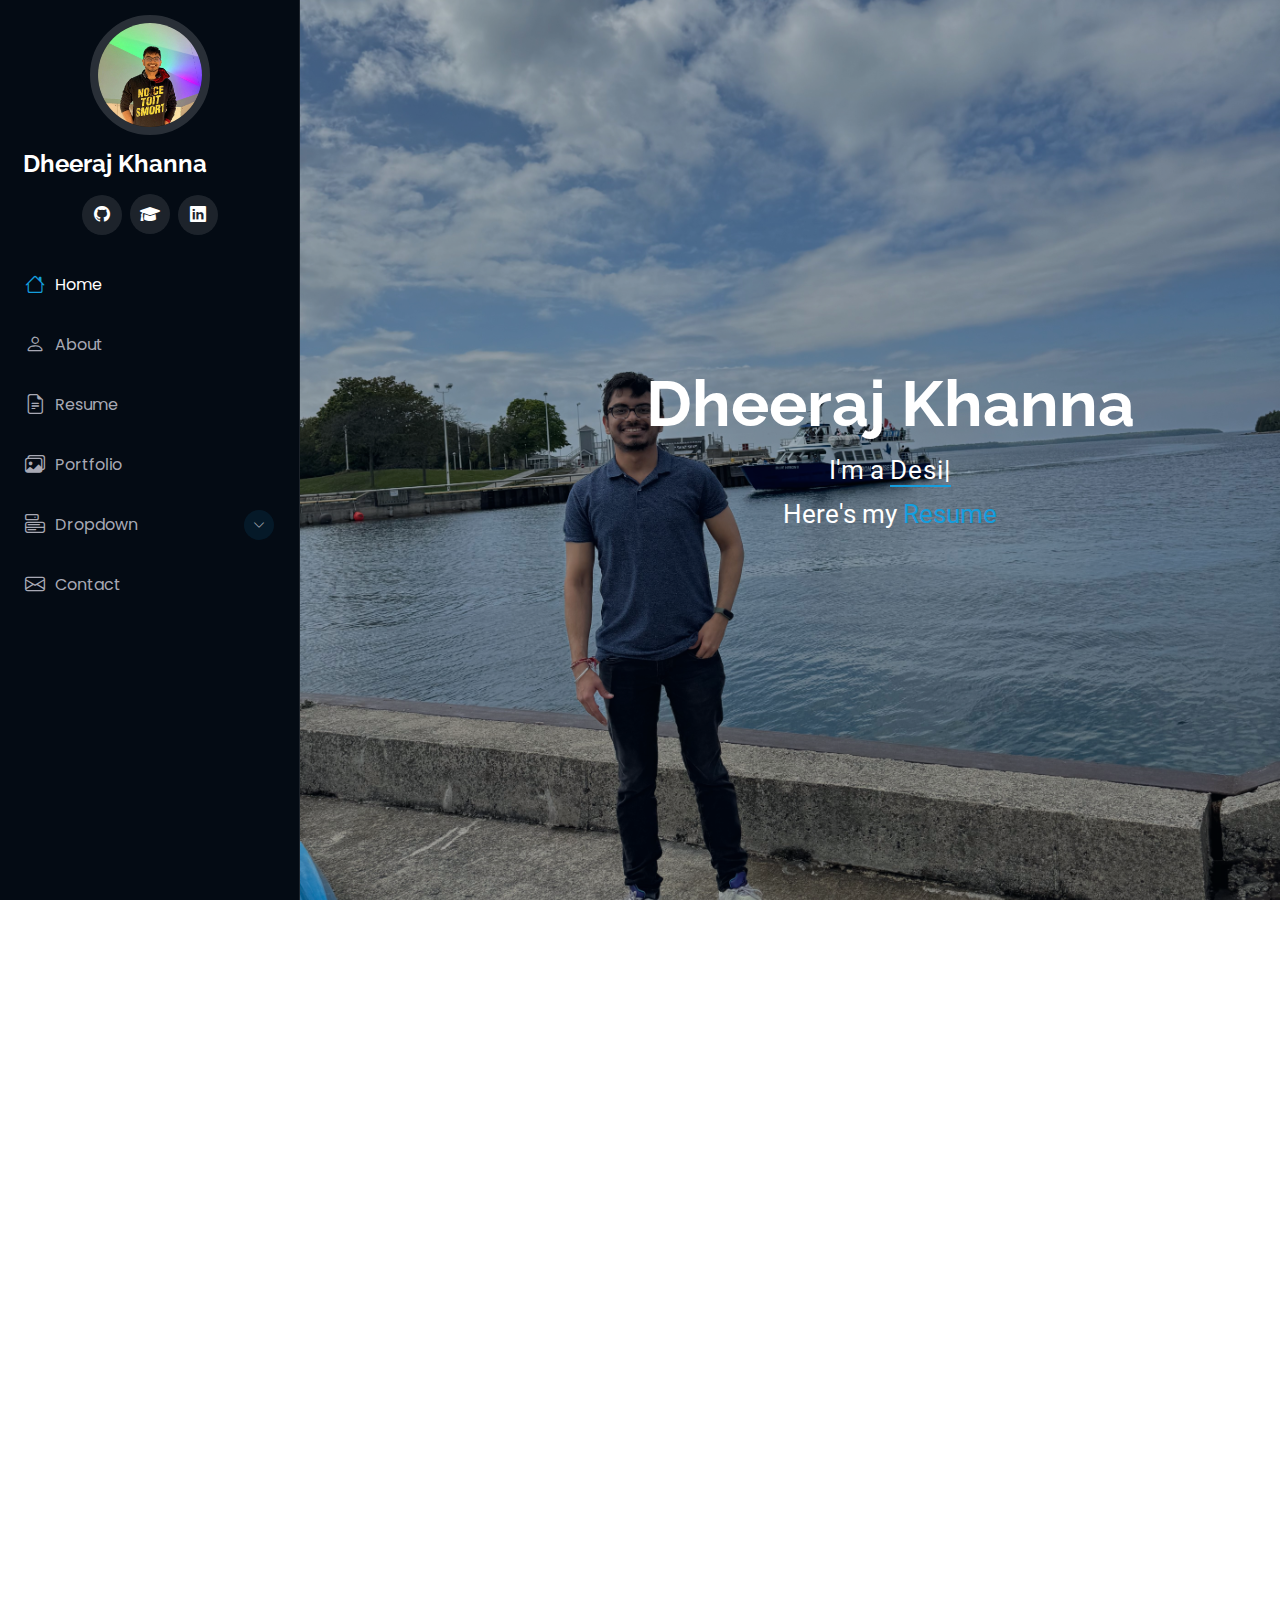
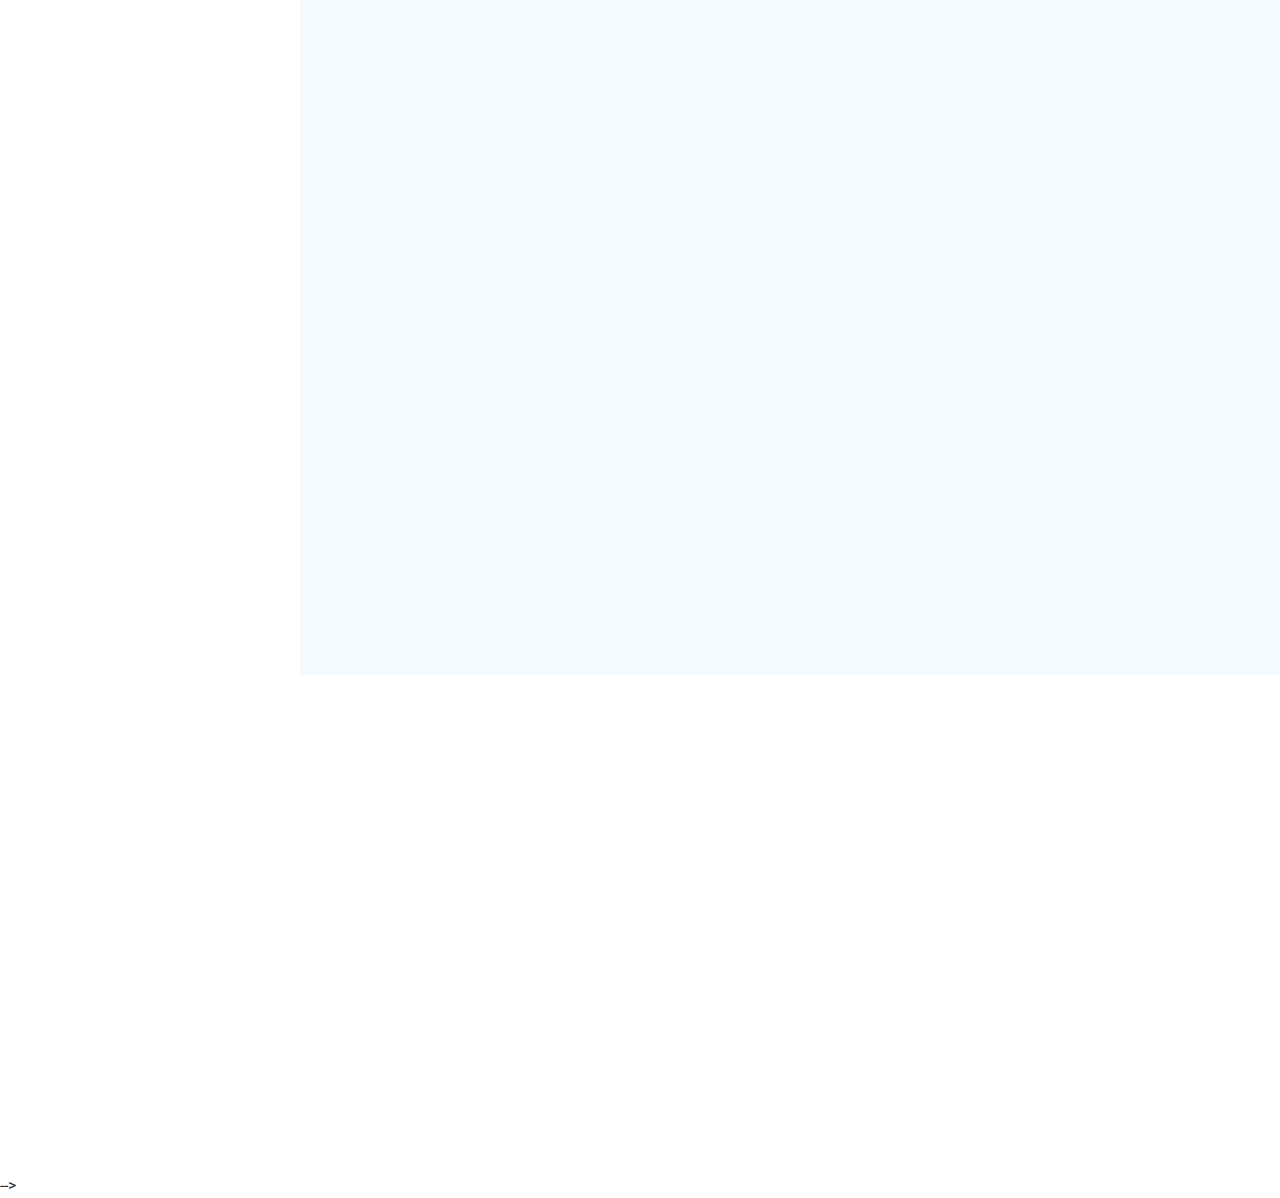
==== commit f71e0295: "added more escalade images and transitation to escalade-details page" ====
--- a/index.html
+++ b/index.html
@@ -578,11 +578,11 @@
 
             <div class="col-lg-4 col-md-6 portfolio-item isotope-item filter-app">
               <div class="portfolio-content h-100">
-                <img src="assets/img/portfolio/Escalade-IIT-Guwahati.png" class="img-fluid" alt="">
+                <img src="assets/img/portfolio/Escalade_bot_pic2.jpeg" class="img-fluid" alt="">
                 <div class="portfolio-info">
                   <h4>Escalade IIT Guwahati Project</h4>
                   <p>Escalade</p>
-                  <a href="assets/img/portfolio/Escalade-IIT-Guwahati.png" title="Harvestor Bot" data-gallery="portfolio-gallery-app" class="glightbox preview-link"><i class="bi bi-zoom-in"></i></a>
+                  <a href="assets/img/portfolio/Escalade_bot_pic2.jpeg" title="Harvestor Bot" data-gallery="portfolio-gallery-app" class="glightbox preview-link"><i class="bi bi-zoom-in"></i></a>
                   <a href="escalade-details.html" title="More Details" class="details-link"><i class="bi bi-link-45deg"></i></a>
                 </div>
               </div>
--- a/assets/css/main.css
+++ b/assets/css/main.css
@@ -1588,6 +1588,34 @@
   padding: 0;
   color: color-mix(in srgb, var(--default-color), transparent 30%);
 }
+/*  This pasrt of code is to add multiple images in the portfolio section in an image container*/
+
+
+.portfolio-details-slider {
+  height: 500px; /* Adjust this height to your desired container height */
+  overflow: hidden; /* Ensures that content doesn't overflow the container */
+}
+
+.portfolio-details-slider .swiper-slide {
+  display: flex;
+  justify-content: center;
+  align-items: center;
+}
+
+.portfolio-details-slider .swiper-slide img {
+  max-width: 100%;
+  max-height: 100%;
+  width: auto;
+  height: auto;
+  object-fit: contain;
+  display: block;
+}
+
+/* This Part ends */
+
+
+
+
 
 /*--------------------------------------------------------------
 # Service Details Section
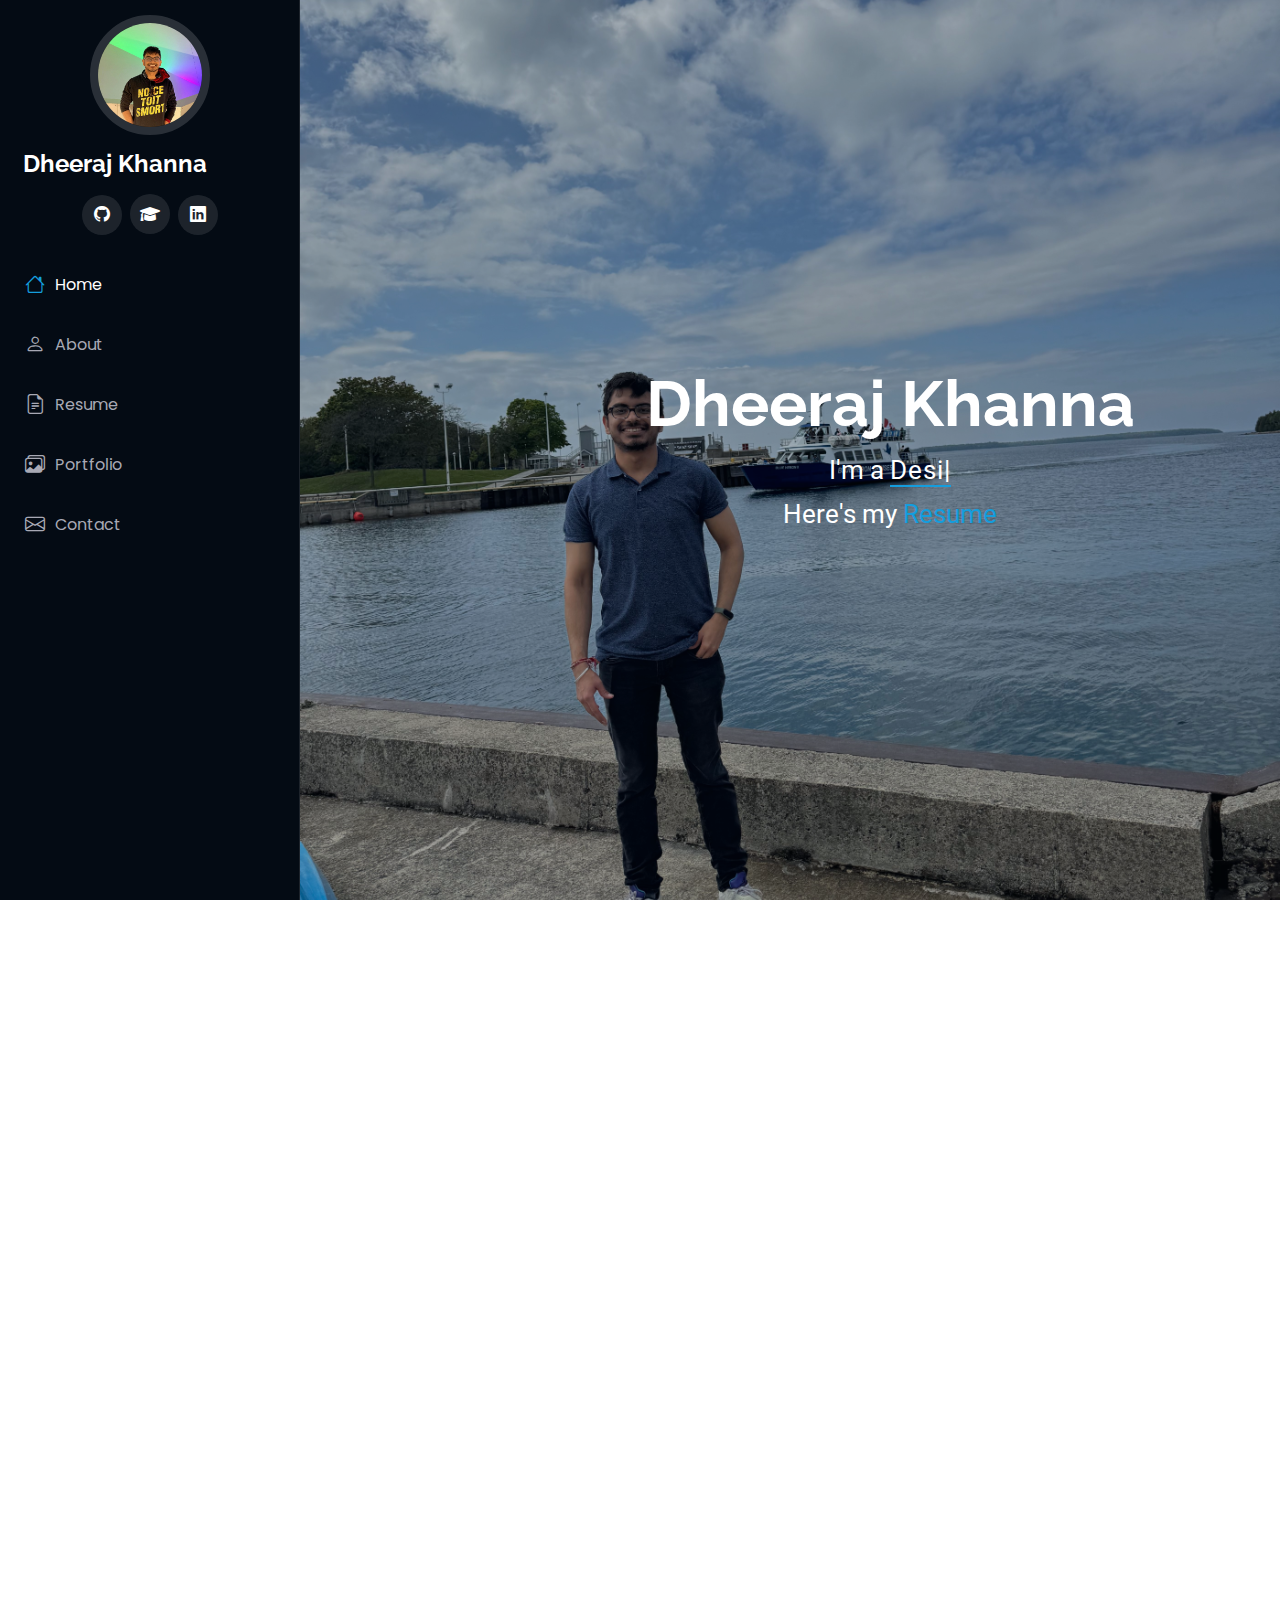
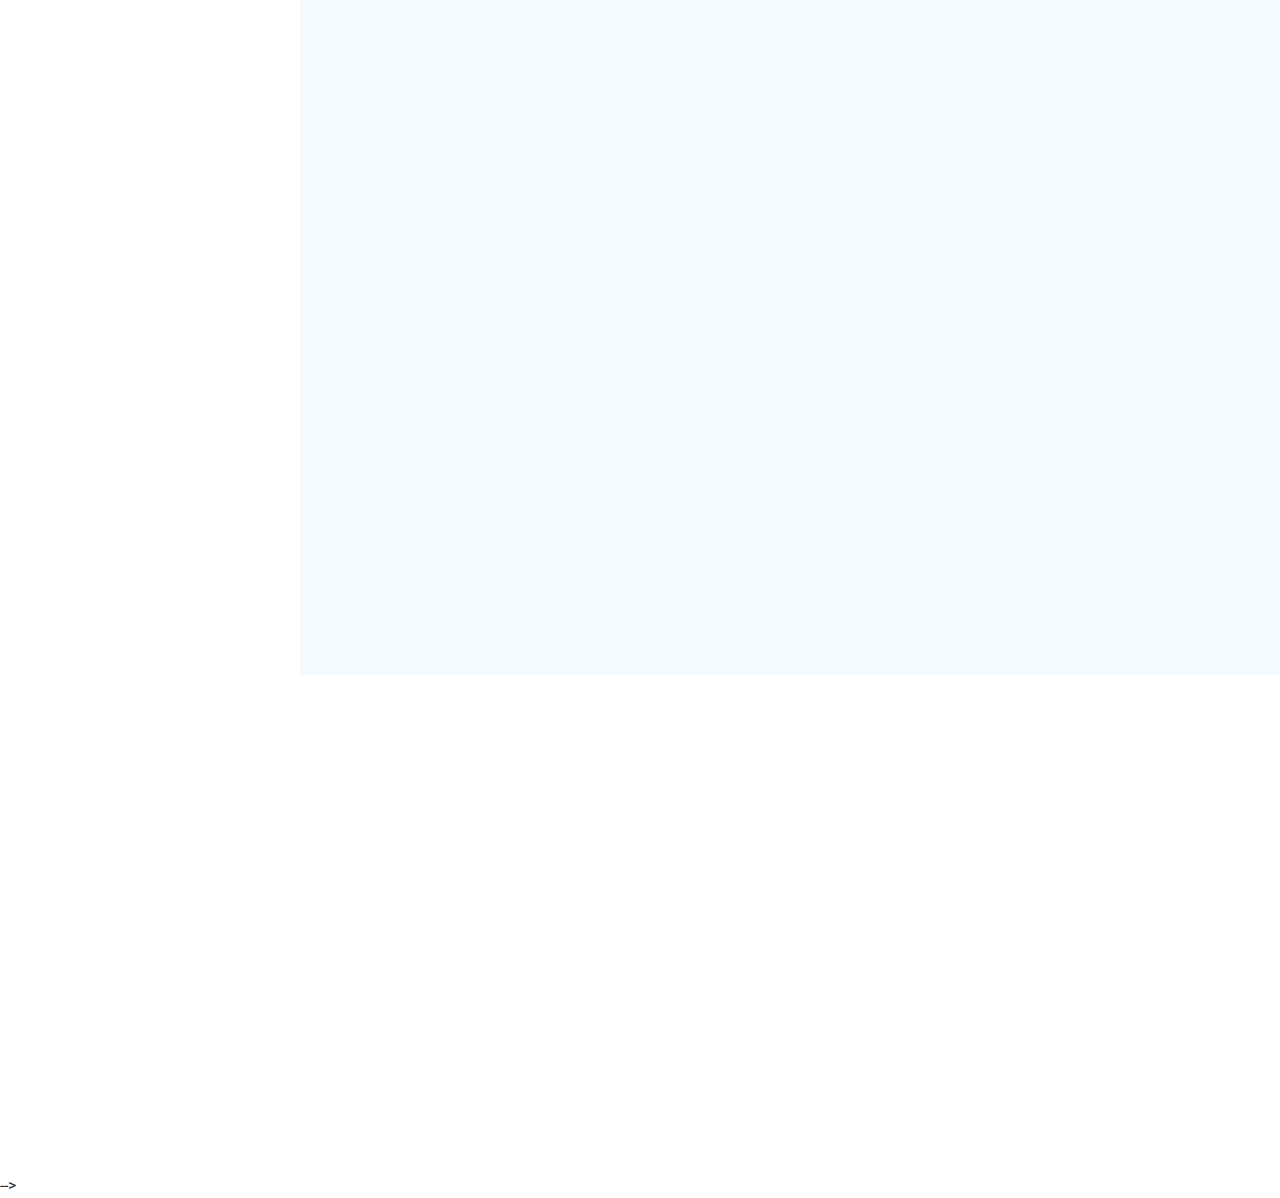
==== commit 469374d9: "removed the random dropdowns" ====
--- a/index.html
+++ b/index.html
@@ -67,7 +67,7 @@
         <li><a href="#resume"><i class="bi bi-file-earmark-text navicon"></i> Resume</a></li>
         <li><a href="#portfolio"><i class="bi bi-images navicon"></i> Portfolio</a></li>
         <!-- <li><a href="#services"><i class="bi bi-hdd-stack navicon"></i> Services</a></li> -->
-        <li class="dropdown"><a href="#"><i class="bi bi-menu-button navicon"></i> <span>Dropdown</span> <i class="bi bi-chevron-down toggle-dropdown"></i></a>
+        <!-- <li class="dropdown"><a href="#"><i class="bi bi-menu-button navicon"></i> <span>Dropdown</span> <i class="bi bi-chevron-down toggle-dropdown"></i></a>
           <ul>
             <li><a href="#">Dropdown 1</a></li>
             <li class="dropdown"><a href="#"><span>Deep Dropdown</span> <i class="bi bi-chevron-down toggle-dropdown"></i></a>
@@ -83,7 +83,7 @@
             <li><a href="#">Dropdown 3</a></li>
             <li><a href="#">Dropdown 4</a></li>
           </ul>
-        </li>
+        </li> -->
         <li><a href="#contact"><i class="bi bi-envelope navicon"></i> Contact</a></li>
       </ul>
     </nav>
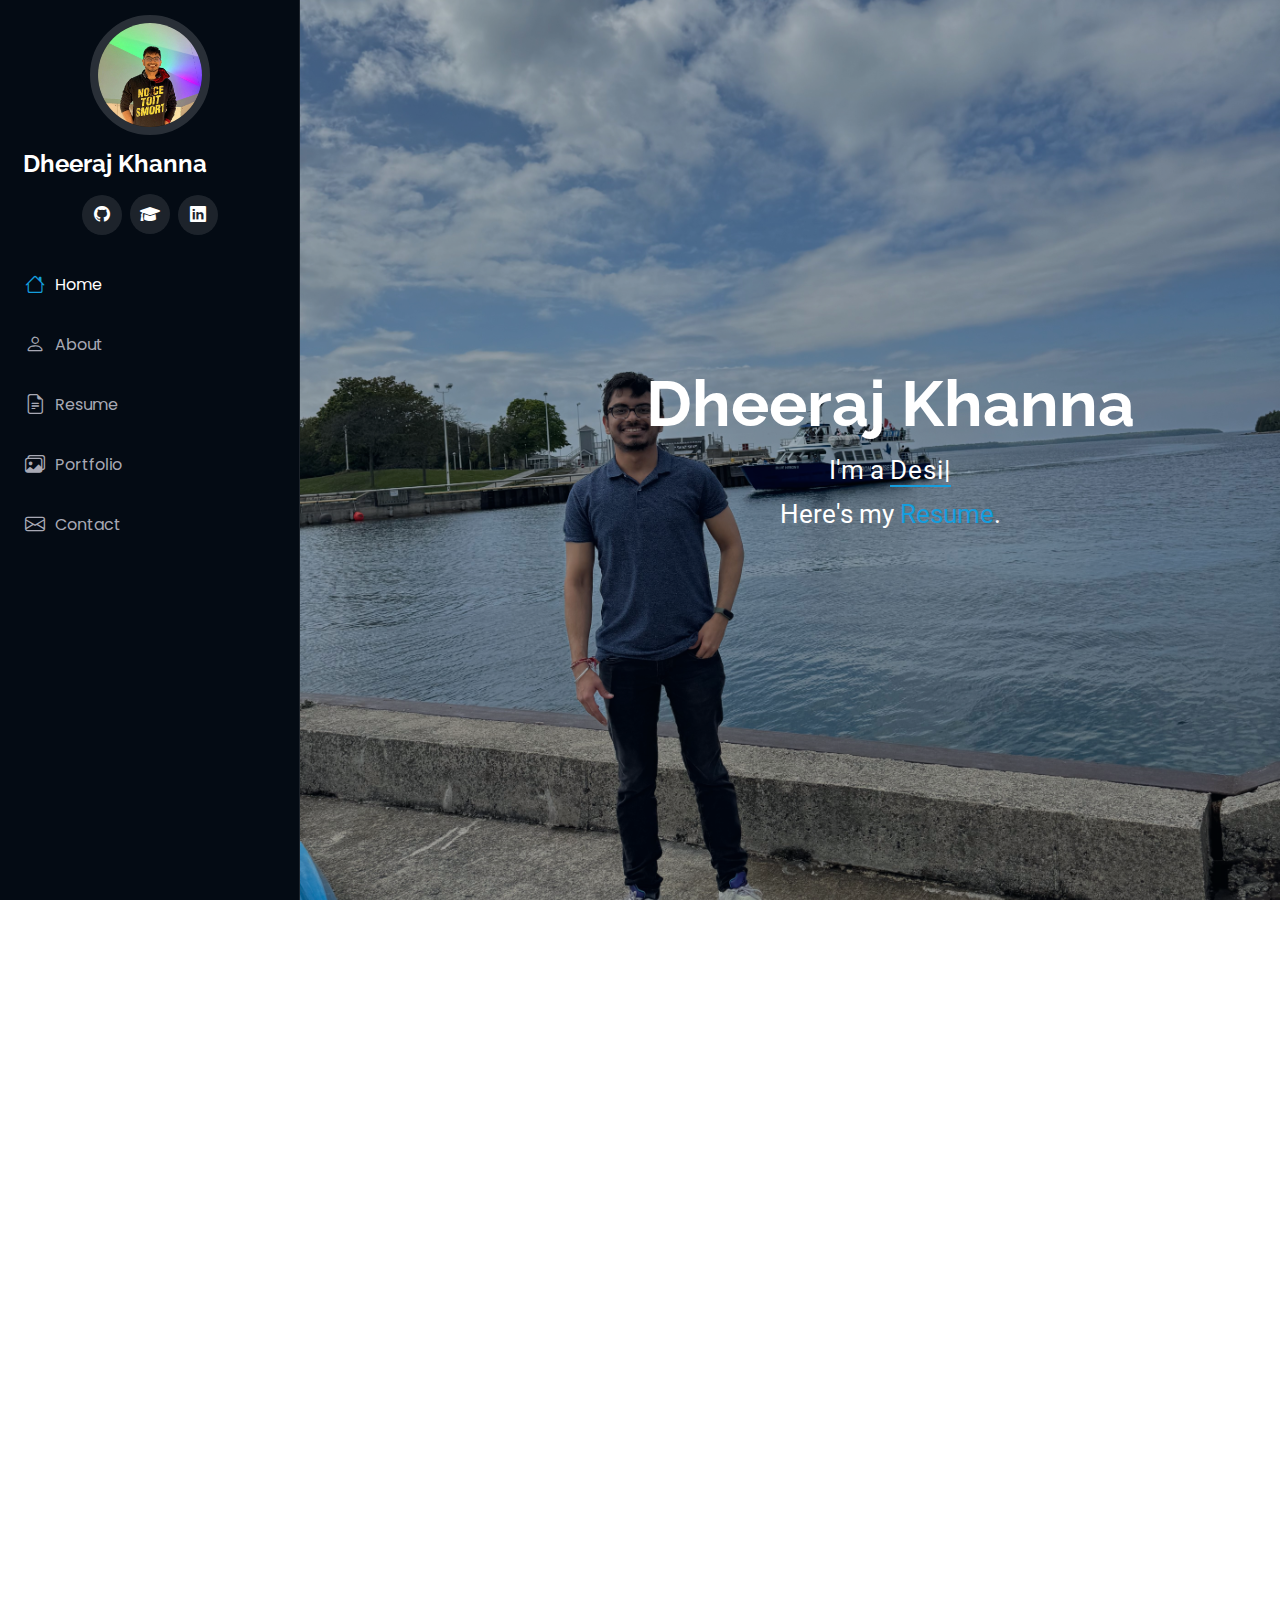
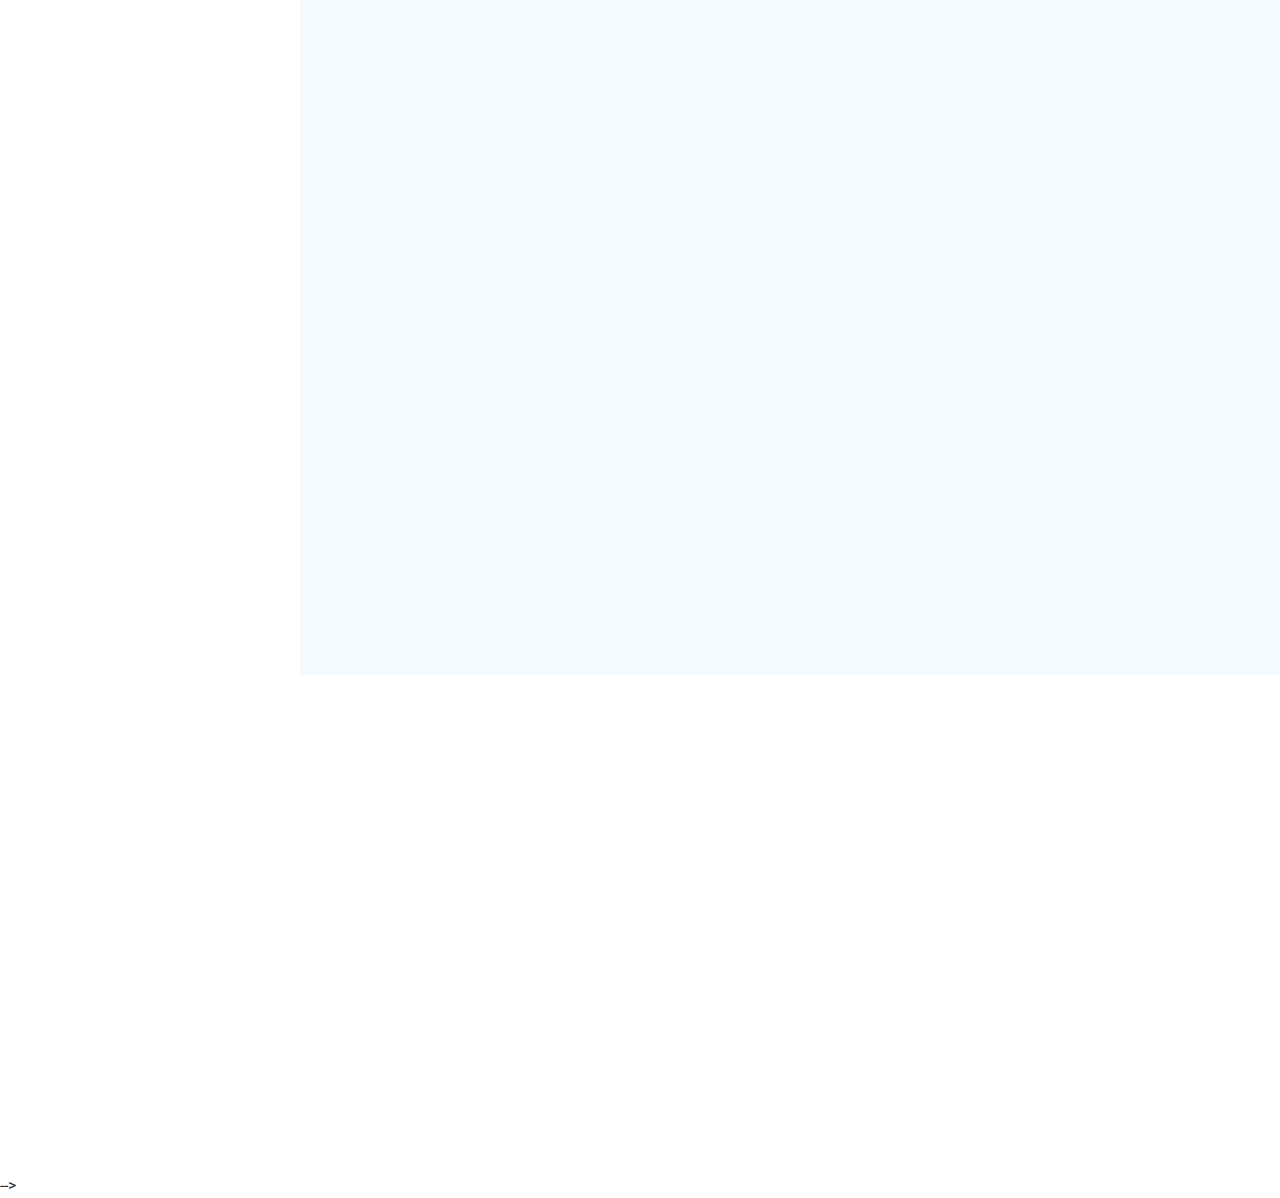
==== commit dc2e289f: "Added github link for Resume and removed the good drive one" ====
--- a/index.html
+++ b/index.html
@@ -100,7 +100,9 @@
       <div class="container" data-aos="fade-up" data-aos-delay="100" margin>
         <h2>Dheeraj Khanna</h2>
         <p>I'm a <span class="typed" data-typed-items="Computer Vision Developer, Researcher, Deep Learning Engineer, Machine Learning Engineer">Designer</span><span class="typed-cursor typed-cursor--blink" aria-hidden="true"></span><span class="typed-cursor typed-cursor--blink" aria-hidden="true"></span></p>
-        <p>Here's my <a href="https://drive.google.com/file/d/13228bTTUJ3d0rGvh4VzunKNU732Vb1--/view?usp=sharing" target="_blank">Resume</a></p>
+        <!-- <p>Here's my <a href="https://drive.google.com/file/d/13228bTTUJ3d0rGvh4VzunKNU732Vb1--/view?usp=sharing" target="_blank">Resume</a></p> -->
+        <p>Here's my <a href="assets/Dheeraj_Khanna_Resume.pdf" target="_blank">Resume</a>.</p>
+
       </div>
 
     </section><!-- /Hero Section -->
@@ -414,7 +416,9 @@
       <!-- Section Title -->
       <div class="container section-title" data-aos="fade-up">
         <h2>Resume</h2>
-        <p>Here's the link to my <a href="https://drive.google.com/file/d/13228bTTUJ3d0rGvh4VzunKNU732Vb1--/view?usp=sharing" target="_blank">Resume</a>.</p>
+        <!-- <p>Here's the link to my <a href="https://drive.google.com/file/d/13228bTTUJ3d0rGvh4VzunKNU732Vb1--/view?usp=sharing" target="_blank">Resume</a>.</p> -->
+      <p>Here's the link to my <a href="assets/Dheeraj_Khanna_Resume.pdf" target="_blank">Resume</a>.</p>
+      
       </div><!-- End Section Title -->
 
       <div class="container">
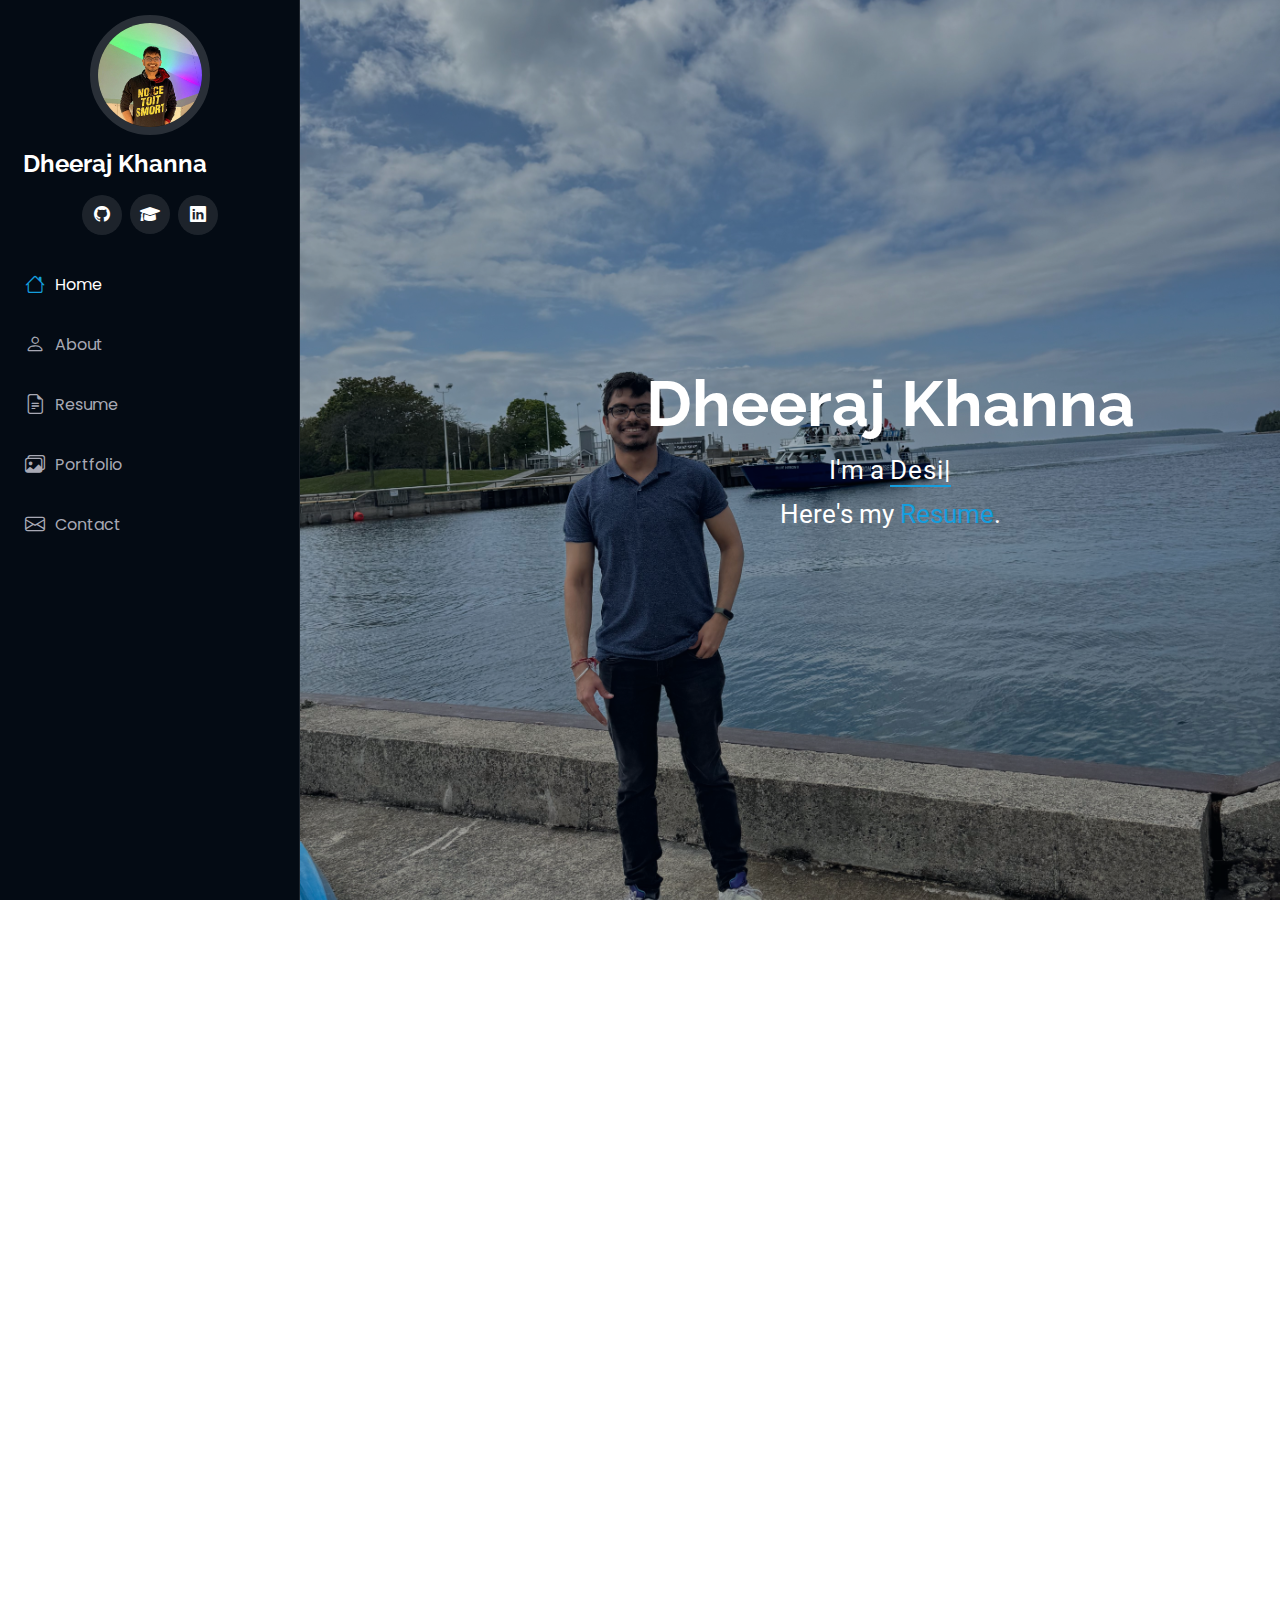
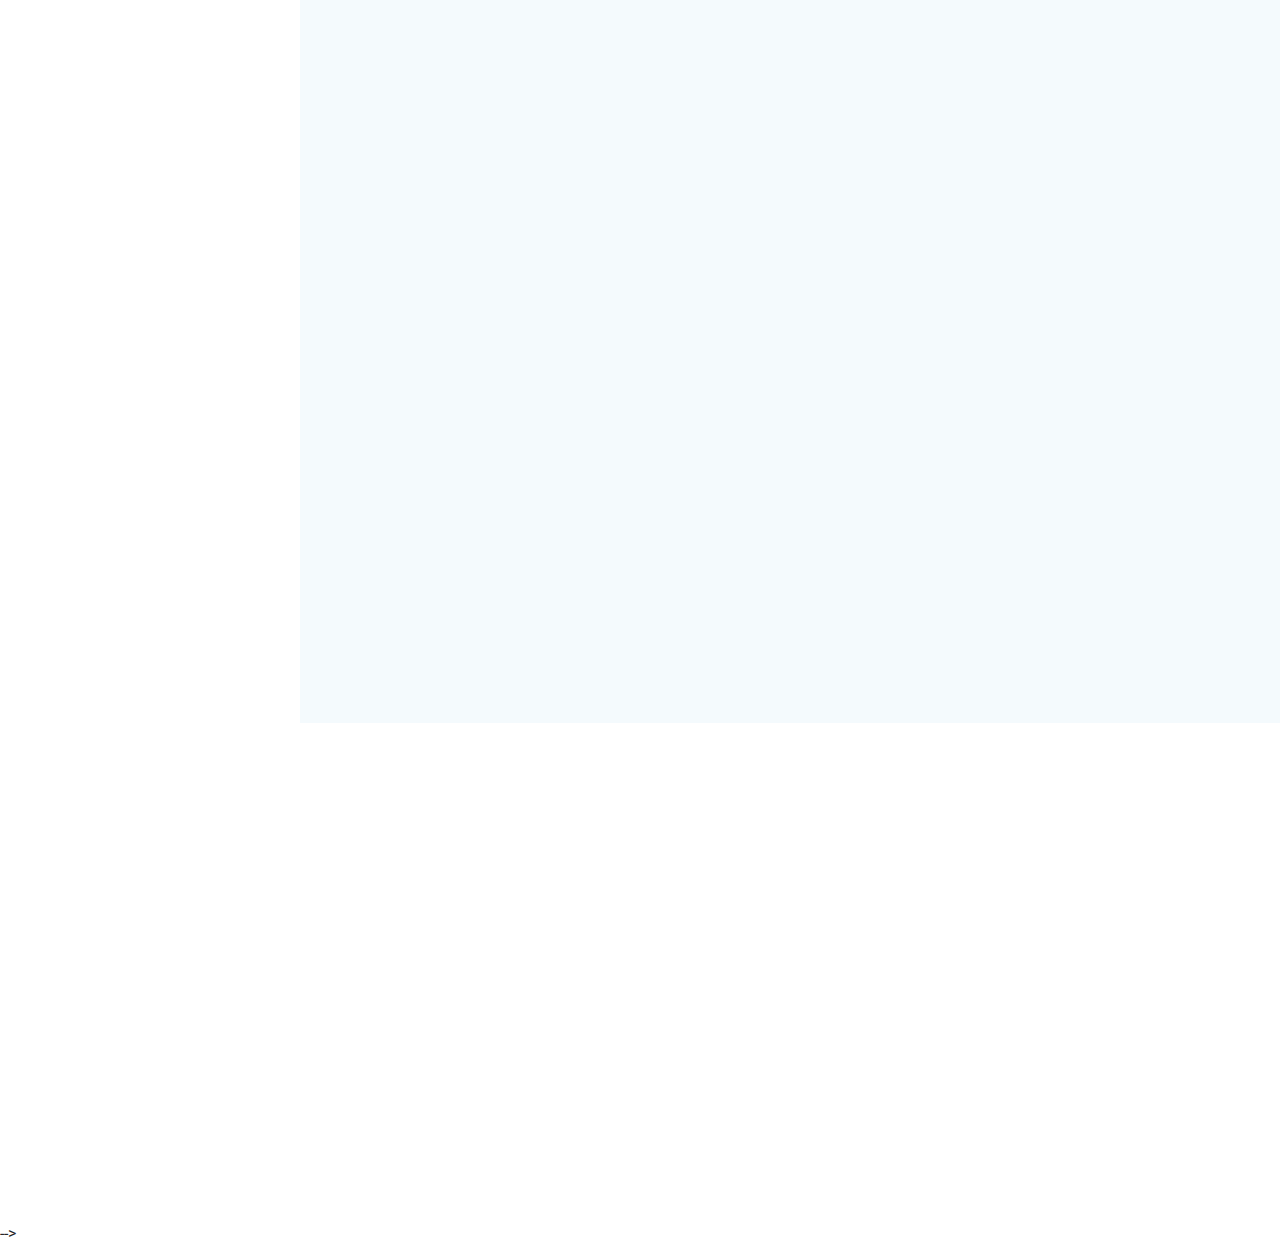
==== commit 4905f390: "alive project update" ====
--- a/index.html
+++ b/index.html
@@ -555,6 +555,19 @@
             </div><!-- End Portfolio Item -->
 
 
+
+            <div class="col-lg-4 col-md-6 portfolio-item isotope-item filter-app">
+              <div class="portfolio-content h-100">
+                <img src="assets/img/portfolio/IIIT_Delhi_ALIVE_Projet_Perception.png" class="img-fluid" alt="">
+                <div class="portfolio-info">
+                  <h4>ALIVE Project Perception </h4>
+                  <p>ALIVE Project Perception</p>
+                  <a href="assets/img/portfolio/IIIT_Delhi_ALIVE_Projet_Perception.png" title="ALIVE Project Perception" data-gallery="portfolio-gallery-app" class="glightbox preview-link"><i class="bi bi-zoom-in"></i></a>
+                  <a href="alive-details.html" title="More Details" class="details-link"><i class="bi bi-link-45deg"></i></a>
+                </div>
+              </div>
+            </div><!-- End Portfolio Item -->
+
             
             <div class="col-lg-4 col-md-6 portfolio-item isotope-item filter-research">
               <div class="portfolio-content h-100">
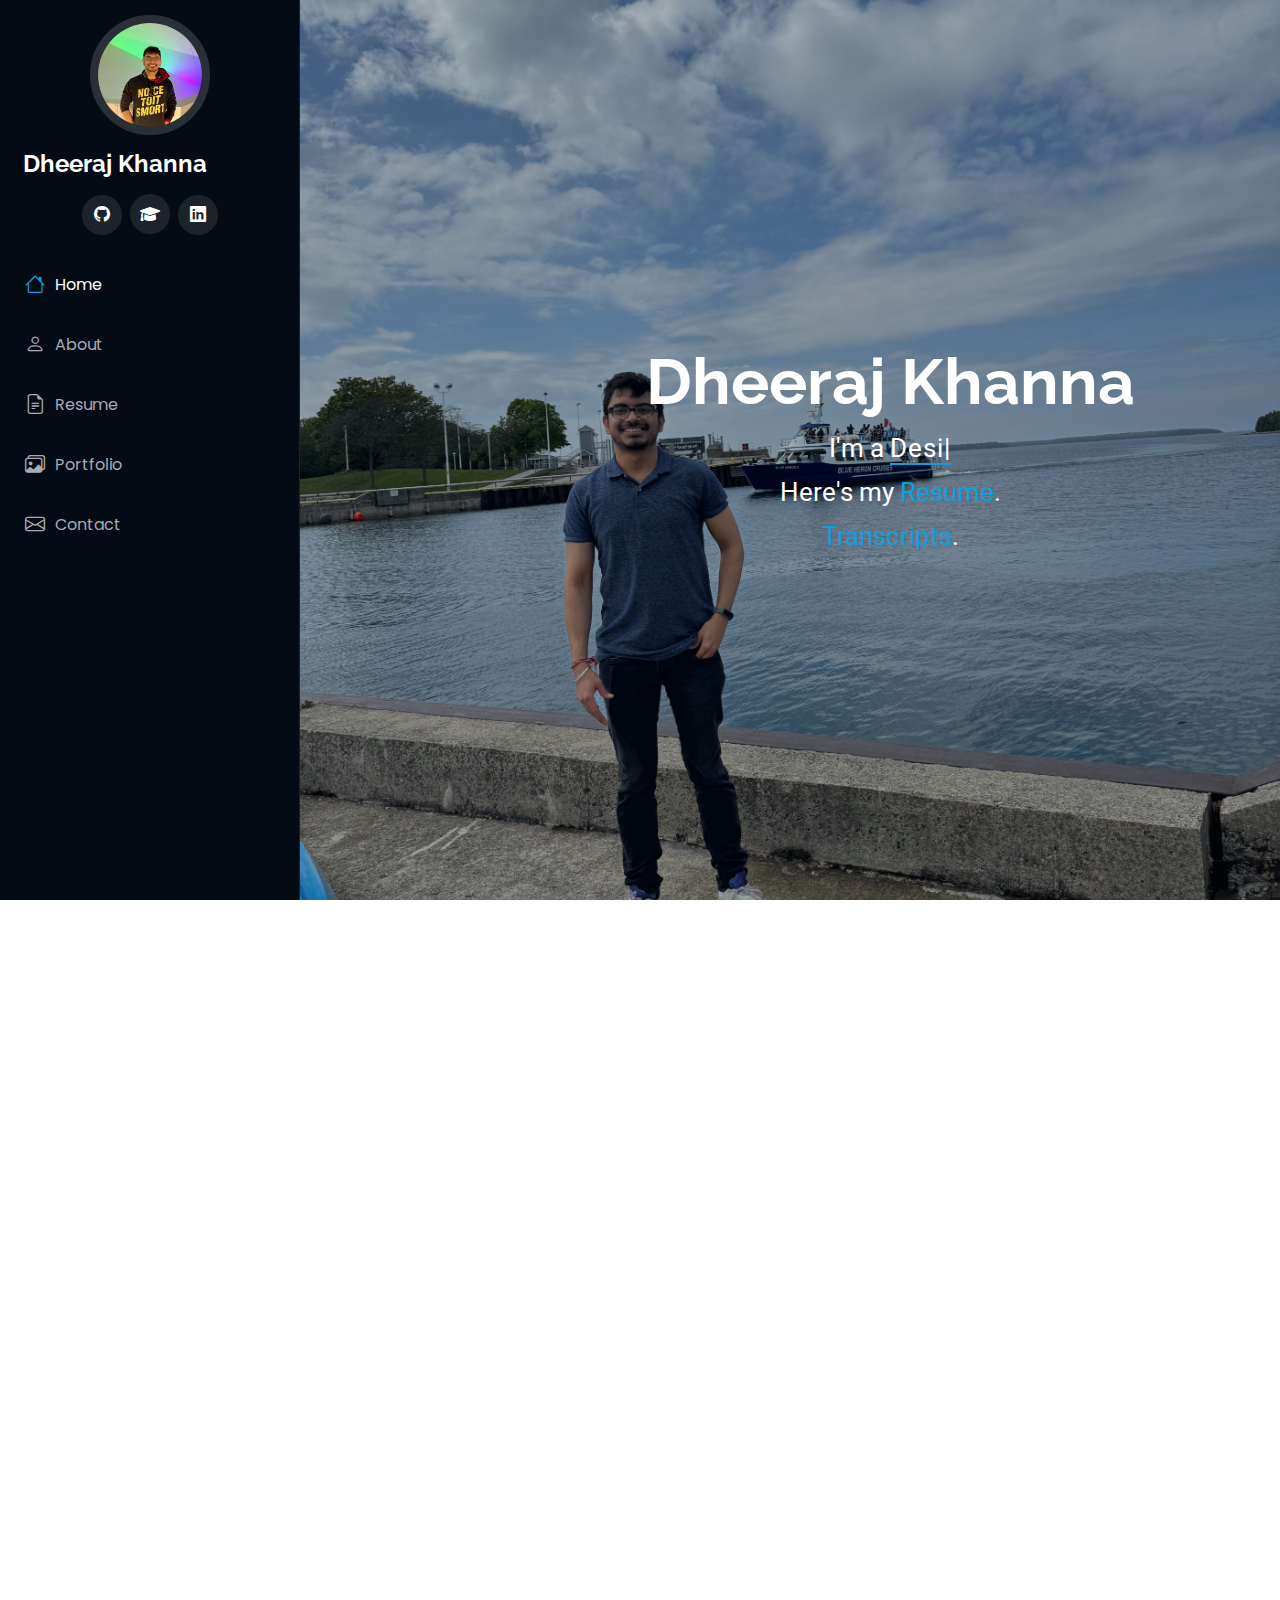
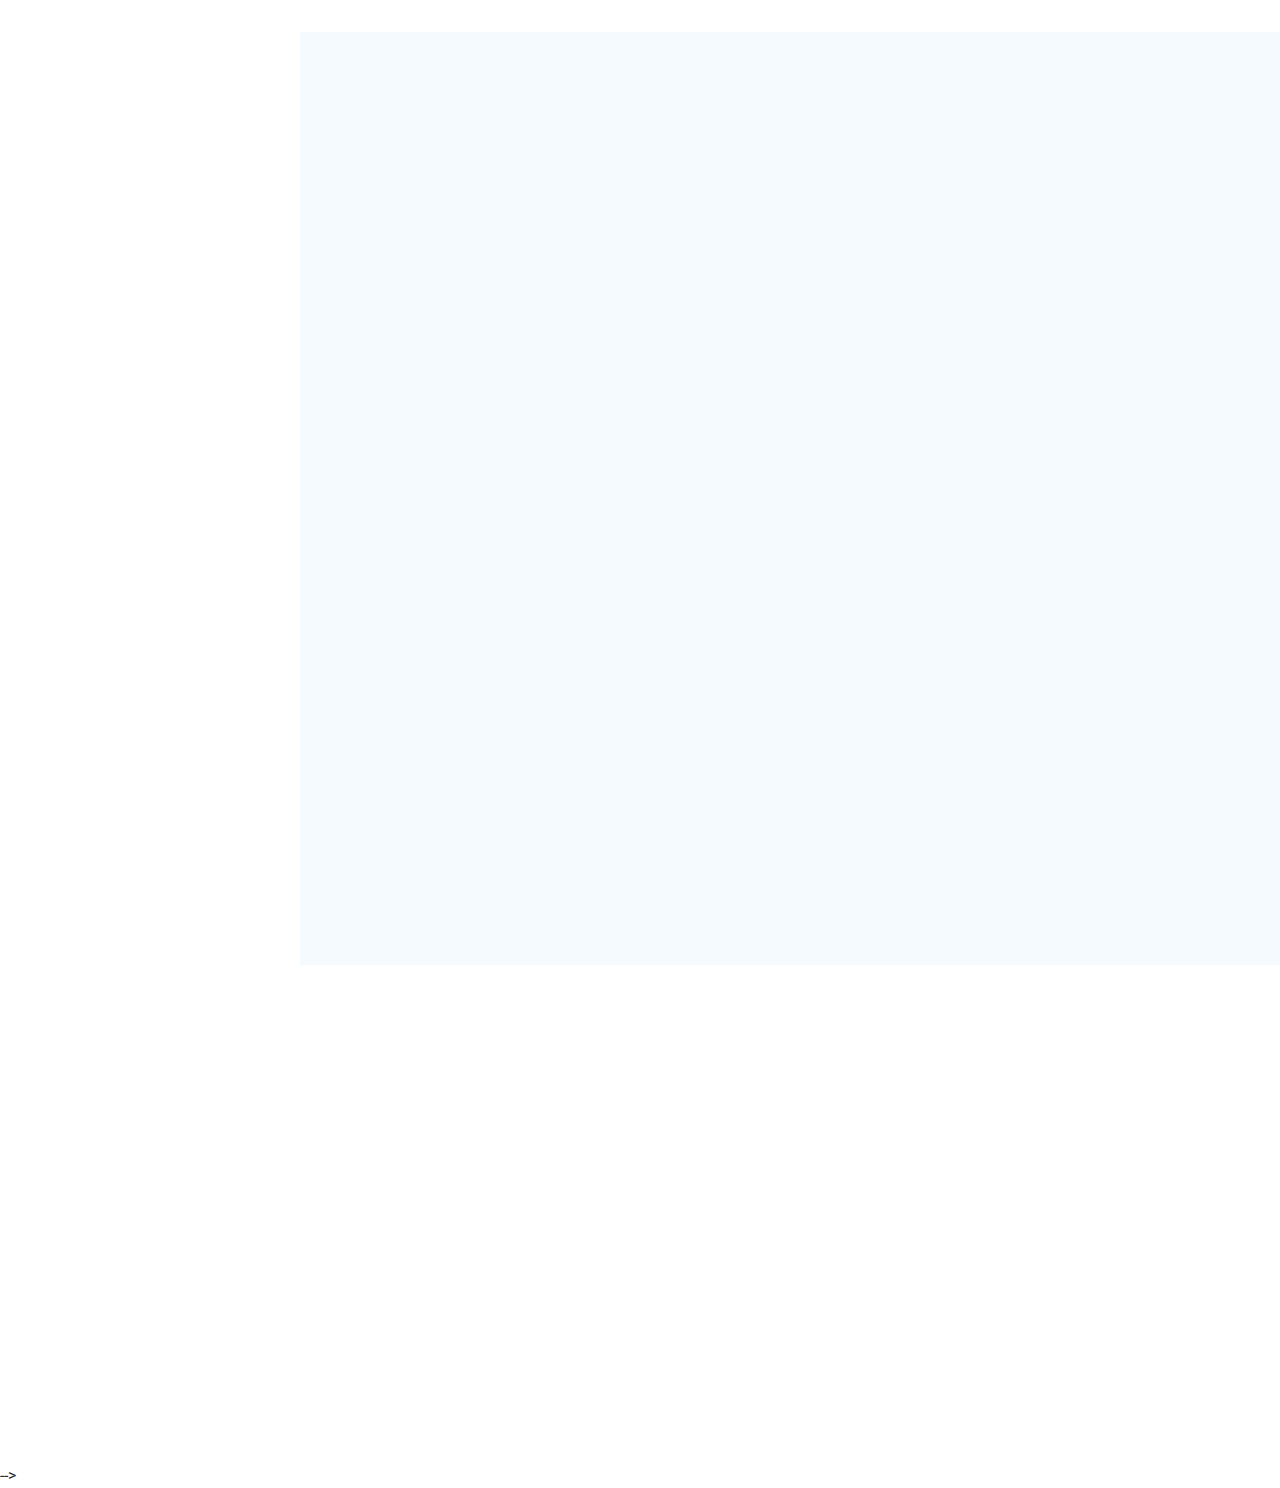
==== commit 08f37068: "Added thesis link, CVPR and CRV updates, and Transcripts for Waabi" ====
--- a/index.html
+++ b/index.html
@@ -102,6 +102,7 @@
         <p>I'm a <span class="typed" data-typed-items="Computer Vision Developer, Researcher, Deep Learning Engineer, Machine Learning Engineer">Designer</span><span class="typed-cursor typed-cursor--blink" aria-hidden="true"></span><span class="typed-cursor typed-cursor--blink" aria-hidden="true"></span></p>
         <!-- <p>Here's my <a href="https://drive.google.com/file/d/13228bTTUJ3d0rGvh4VzunKNU732Vb1--/view?usp=sharing" target="_blank">Resume</a></p> -->
         <p>Here's my <a href="assets/Dheeraj_Khanna_Resume.pdf" target="_blank">Resume</a>.</p>
+        <p><a href="assets/Official_Transcript_Dheeraj_Khanna.pdf" target="_blank">Transcripts</a>.</p>
 
       </div>
 
@@ -298,12 +299,40 @@
     <div class="row">
       <div class="col-lg-12" data-aos="fade-up" data-aos-delay="200">
         <!-- Update Item -->
+        
+
+
+        <div class="whats-new-item d-flex justify-content-between align-items-center">
+          <div>
+            <span class="icon">🎉</span>
+            <strong>April 2025:</strong> Our paper "Attention-Mamba for Multi-Object Tracking" was accepted at the Conference on Robots and Vision (CRV) 2025.
+            
+          </div>
+        </div><!-- End Update Item -->
+
+        <div class="whats-new-item d-flex justify-content-between align-items-center">
+          <div>
+            <span class="icon">🎉</span>
+            <strong>April 2025:</strong> Our paper "SportMamba: Adaptive Non-Linear Multi-Object Tracking with State Space Models for Team Sports" was accepted at the CVPR Workshop 2025.
+          </div>
+        </div><!-- End Update Item -->
+
+        <div class="whats-new-item d-flex justify-content-between align-items-center">
+          <div>
+            <span class="icon">🎉</span>
+            <strong>March 2025:</strong> Successfully submitted my thesis
+            <a href="https://uwspace.uwaterloo.ca/items/0123e2e6-8212-4663-b034-b7fde8202da9" target="_blank">"Multi-Object Tracking using Mamba and an Investigation into Data Association Strategies
+              "</a> 
+              and graduated with MASc in Systems Design Engineering!
+          </div>
+        </div><!-- End Update Item -->
+
         <div class="whats-new-item d-flex justify-content-between align-items-center">
           <div>
             <span class="icon">🎉</span>
             <strong>April 2024:</strong> Our paper 
             <a href="https://assets.pubpub.org/r2fi7xpe/dxv-51715791237544.pdf" target="_blank">"POPCat: Propagation of particles for complex annotation tasks"</a> 
-            was accepted at the Conference of Robots and Vision (CRV) 2024.
+            was published at the Conference of Robots and Vision (CRV) 2024.
           </div>
         </div><!-- End Update Item -->
 
--- a/assets/css/main.css
+++ b/assets/css/main.css
@@ -1682,6 +1682,17 @@
   color: var(--accent-color);
 }
 
+/* .video-container {
+  /* display: flex; */
+
+    /* gap: 200px; Space between videos */
+    /* justify-content: center; Center the videos */
+/* } */
+
+/* iframe {
+    max-width: 100%;
+    } */
+
 /*--------------------------------------------------------------
 # Starter Section Section
 --------------------------------------------------------------*/
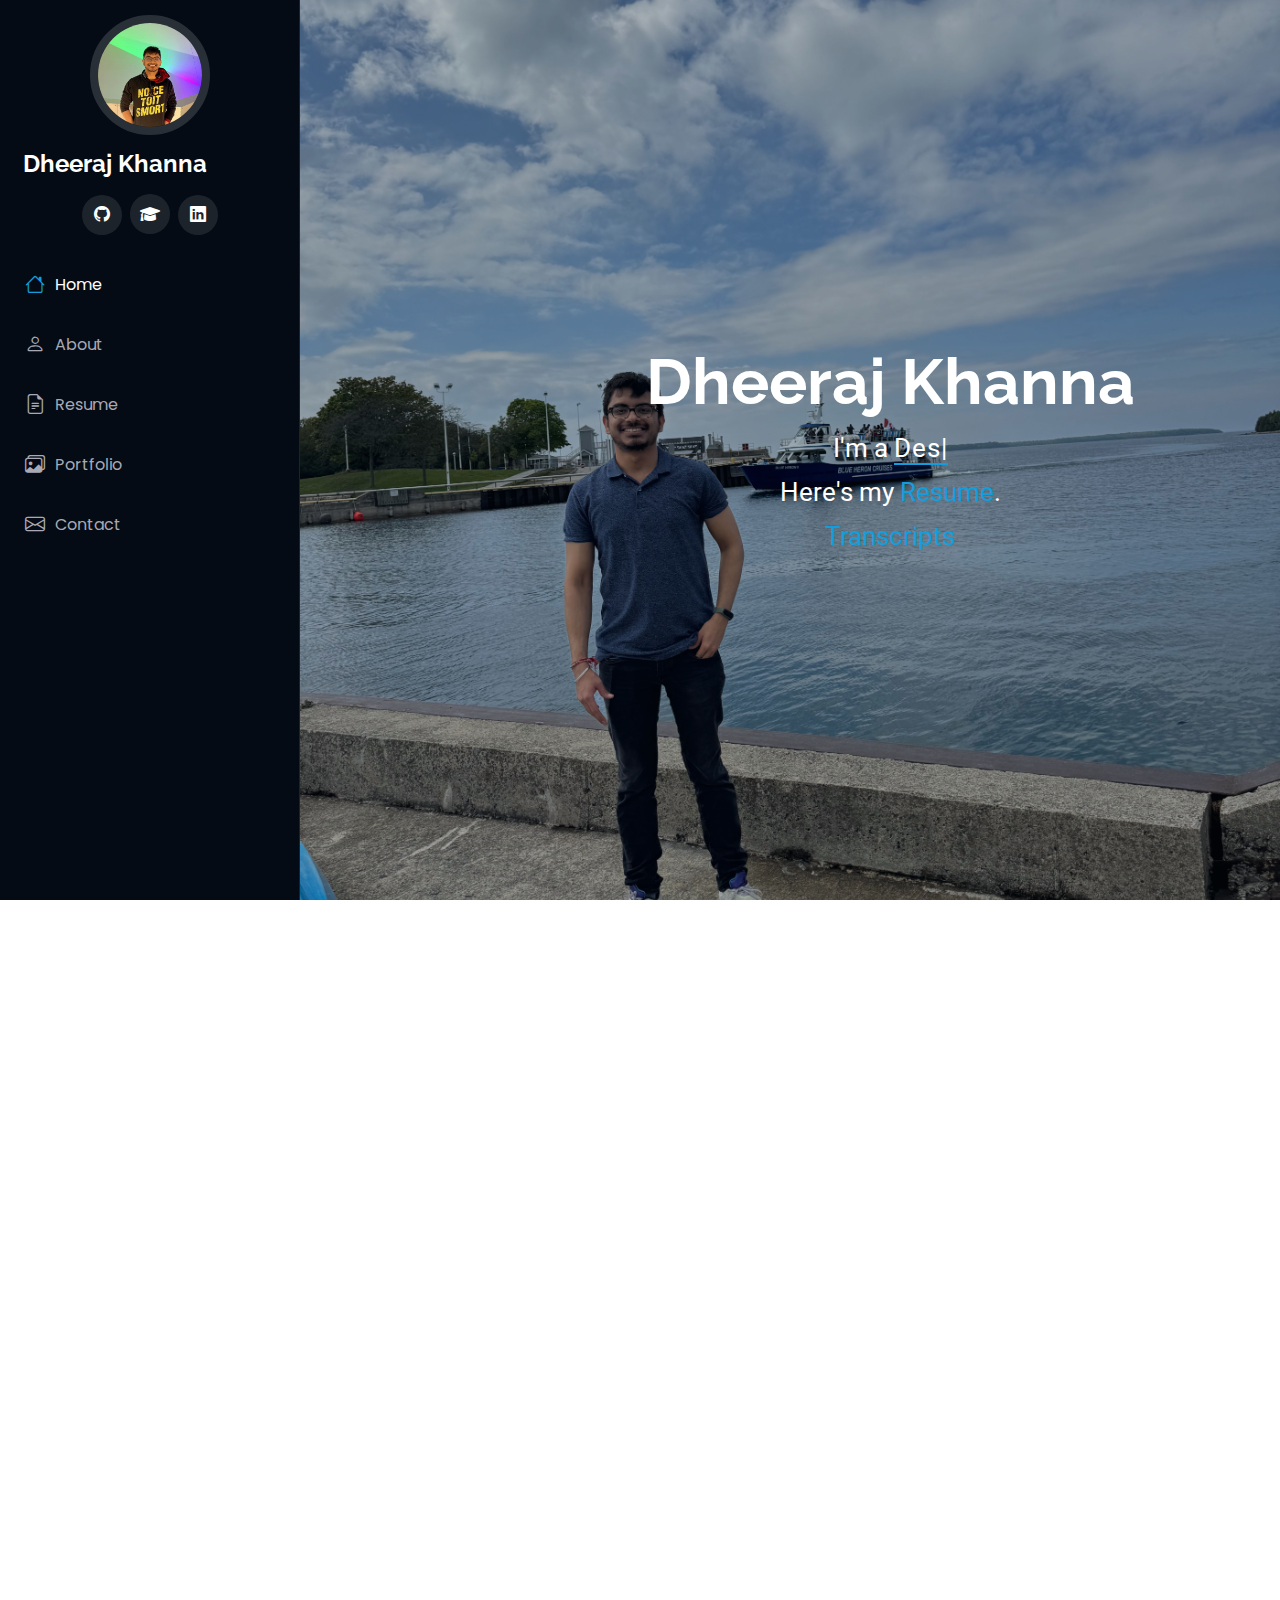
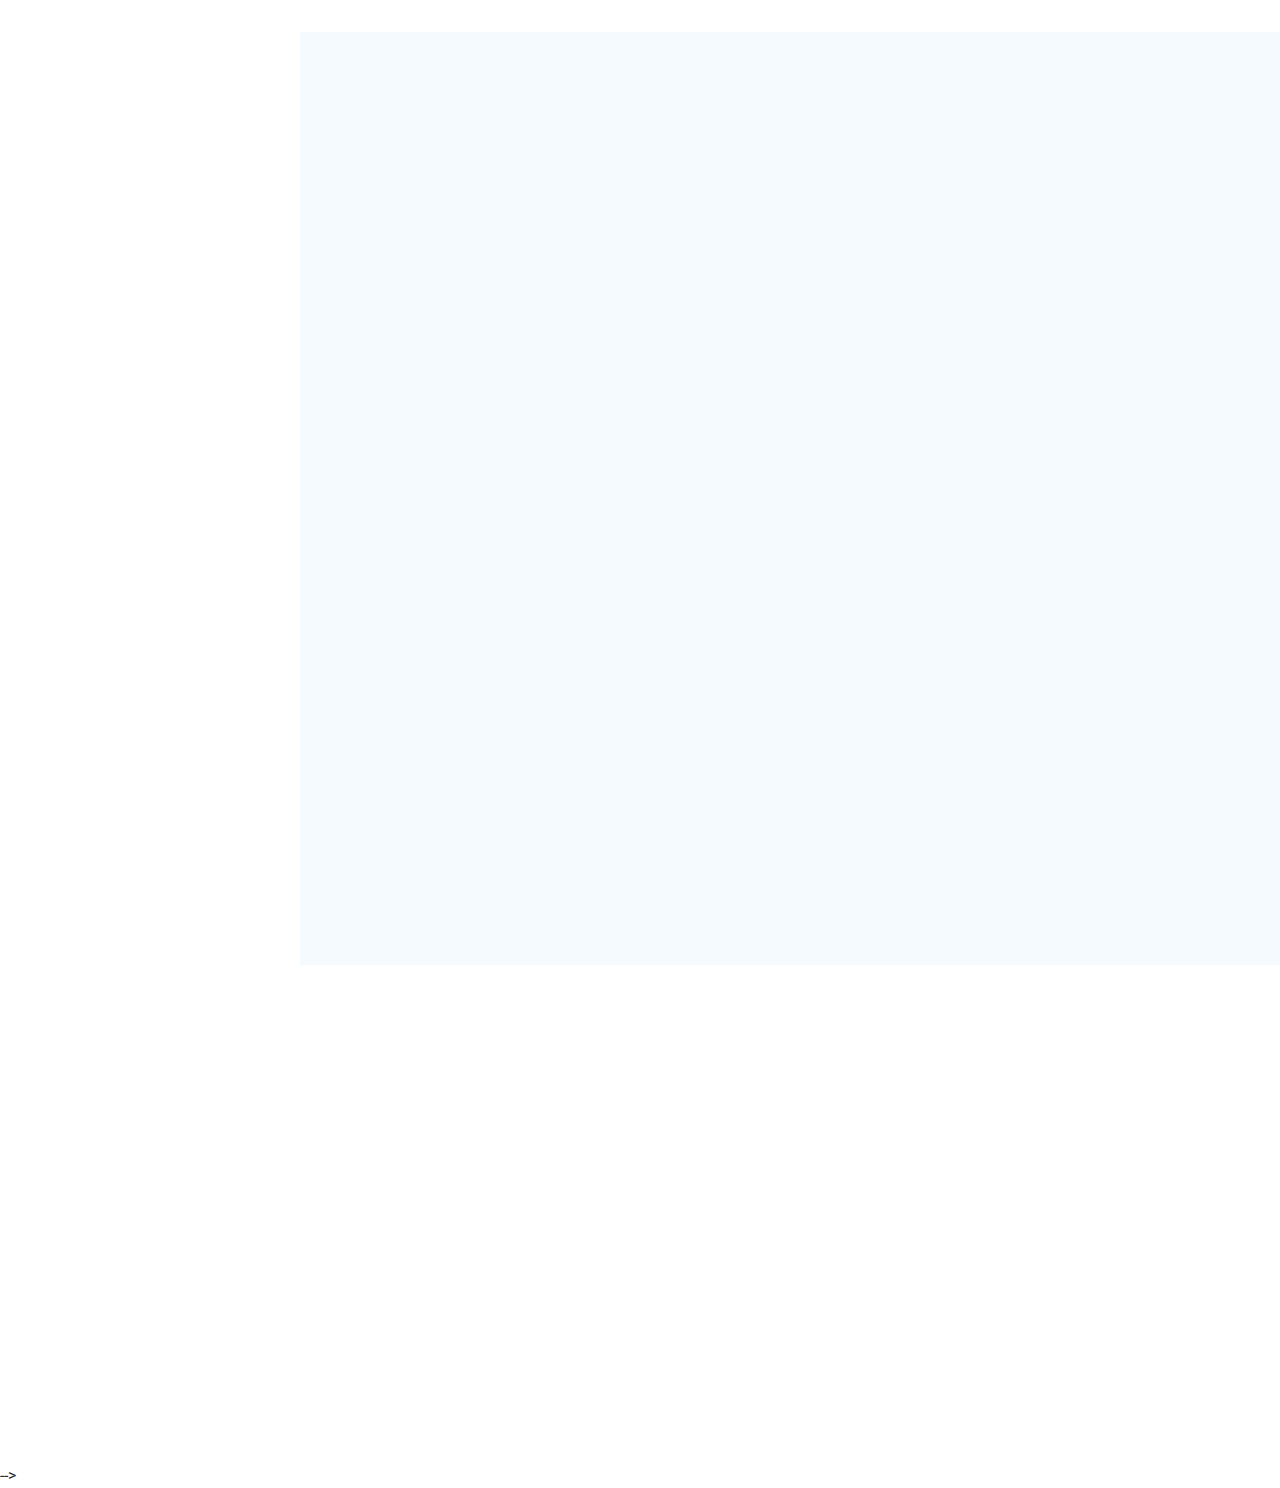
==== commit 064be236: "just removed a small fullstop in front of transcripts" ====
--- a/index.html
+++ b/index.html
@@ -102,7 +102,7 @@
         <p>I'm a <span class="typed" data-typed-items="Computer Vision Developer, Researcher, Deep Learning Engineer, Machine Learning Engineer">Designer</span><span class="typed-cursor typed-cursor--blink" aria-hidden="true"></span><span class="typed-cursor typed-cursor--blink" aria-hidden="true"></span></p>
         <!-- <p>Here's my <a href="https://drive.google.com/file/d/13228bTTUJ3d0rGvh4VzunKNU732Vb1--/view?usp=sharing" target="_blank">Resume</a></p> -->
         <p>Here's my <a href="assets/Dheeraj_Khanna_Resume.pdf" target="_blank">Resume</a>.</p>
-        <p><a href="assets/Official_Transcript_Dheeraj_Khanna.pdf" target="_blank">Transcripts</a>.</p>
+        <p><a href="assets/Official_Transcript_Dheeraj_Khanna.pdf" target="_blank">Transcripts</a></p>
 
       </div>
 
